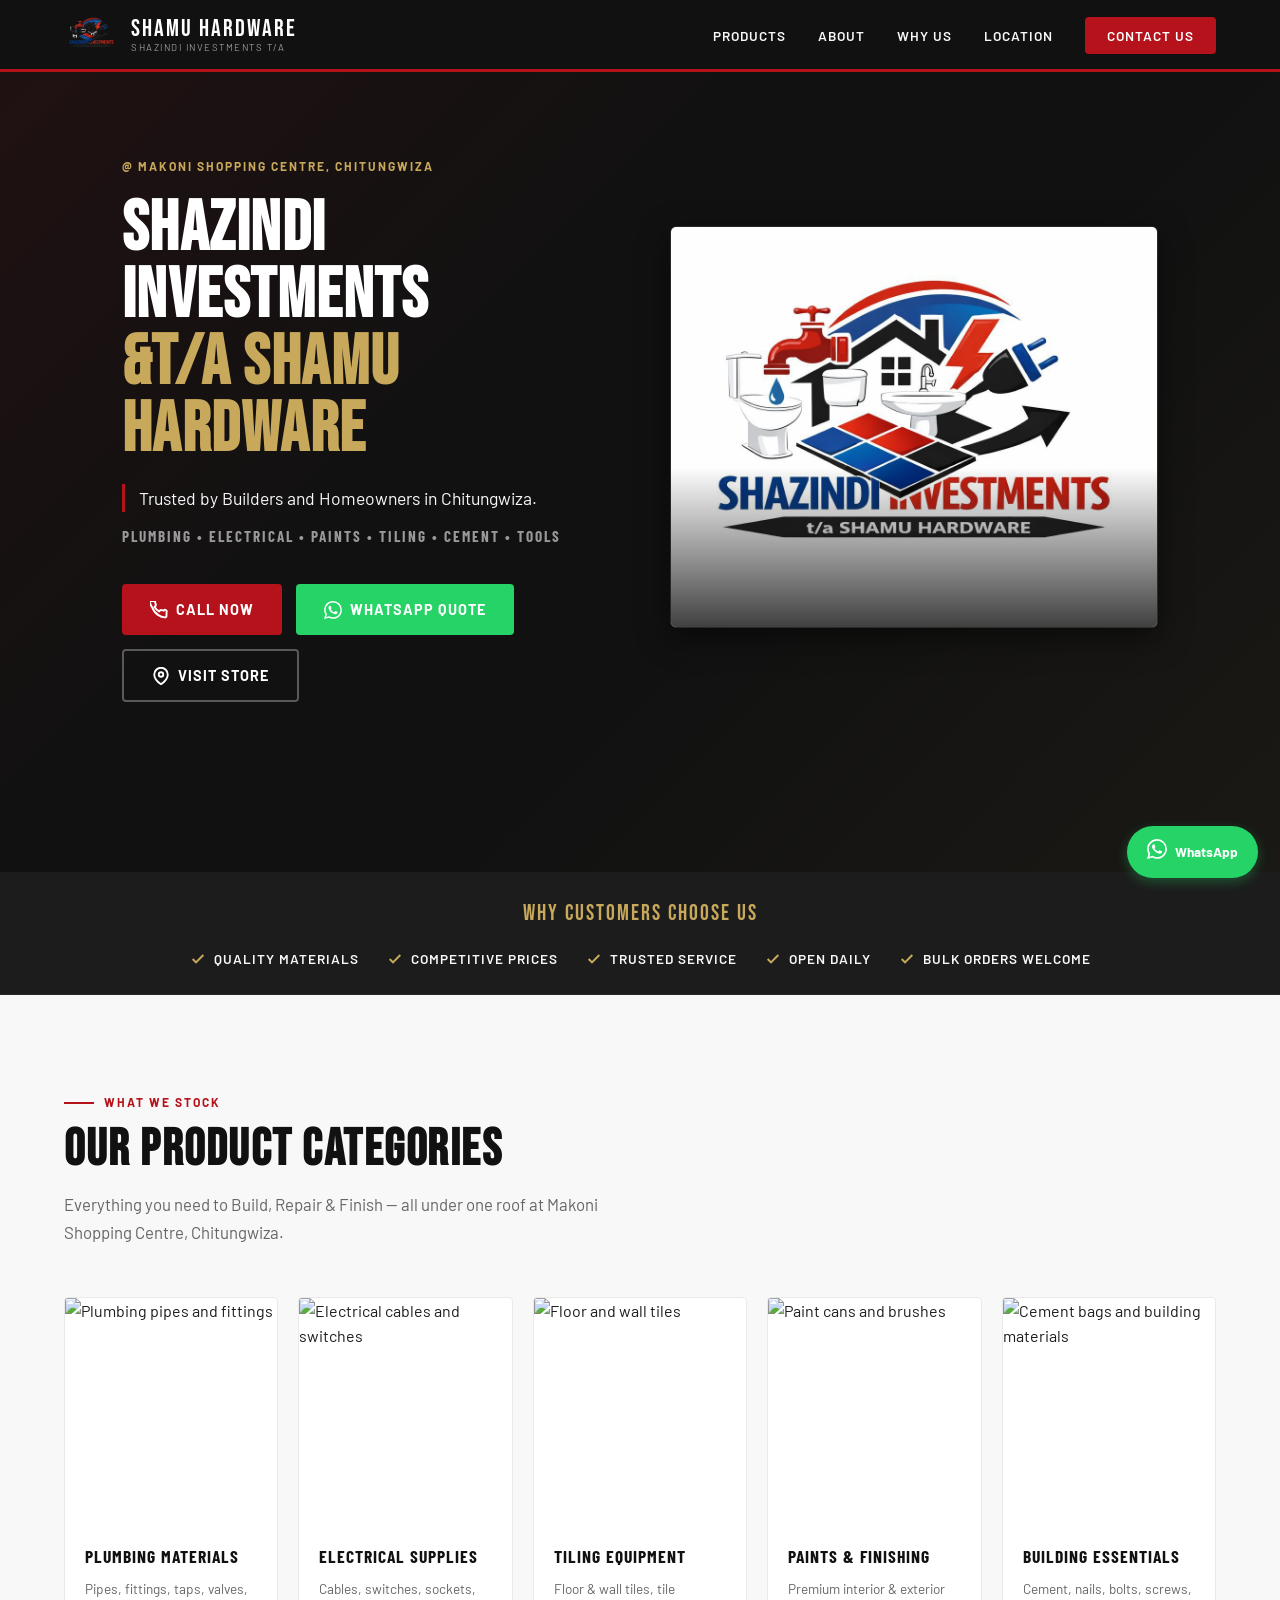
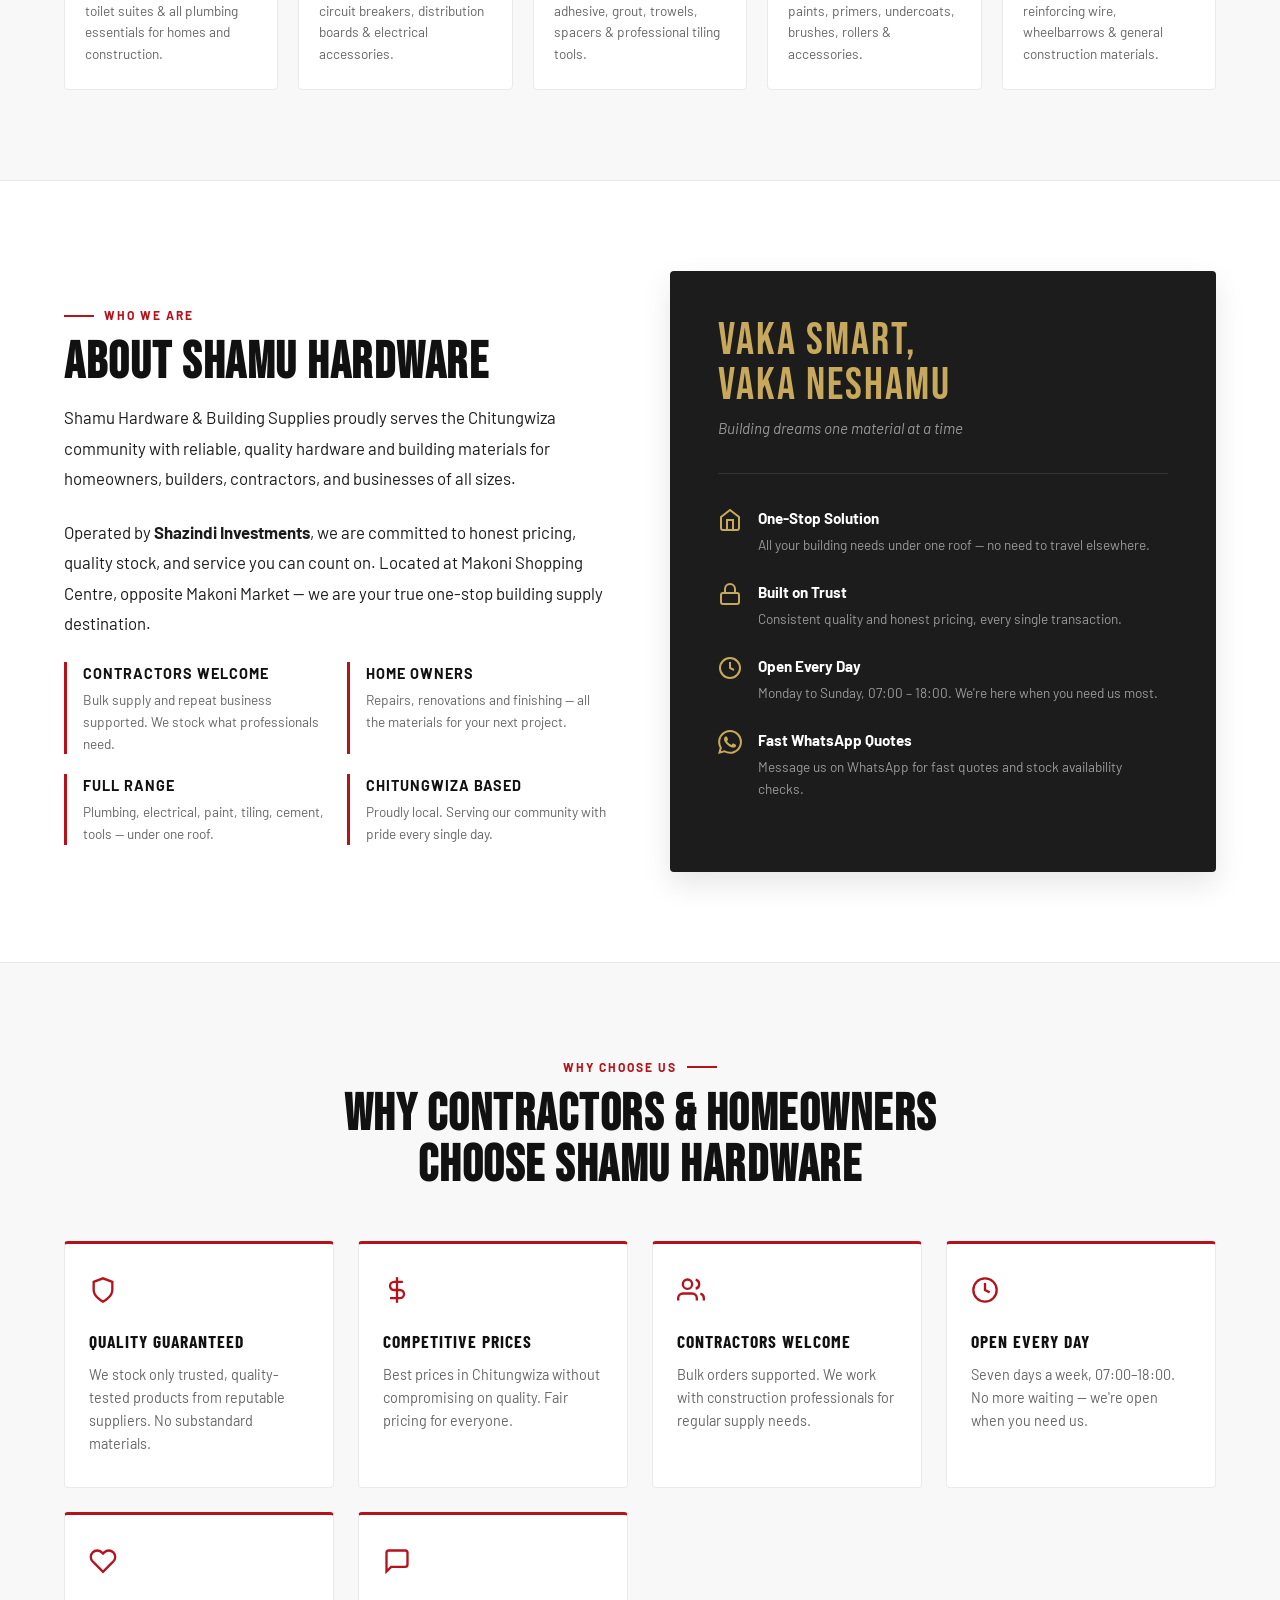
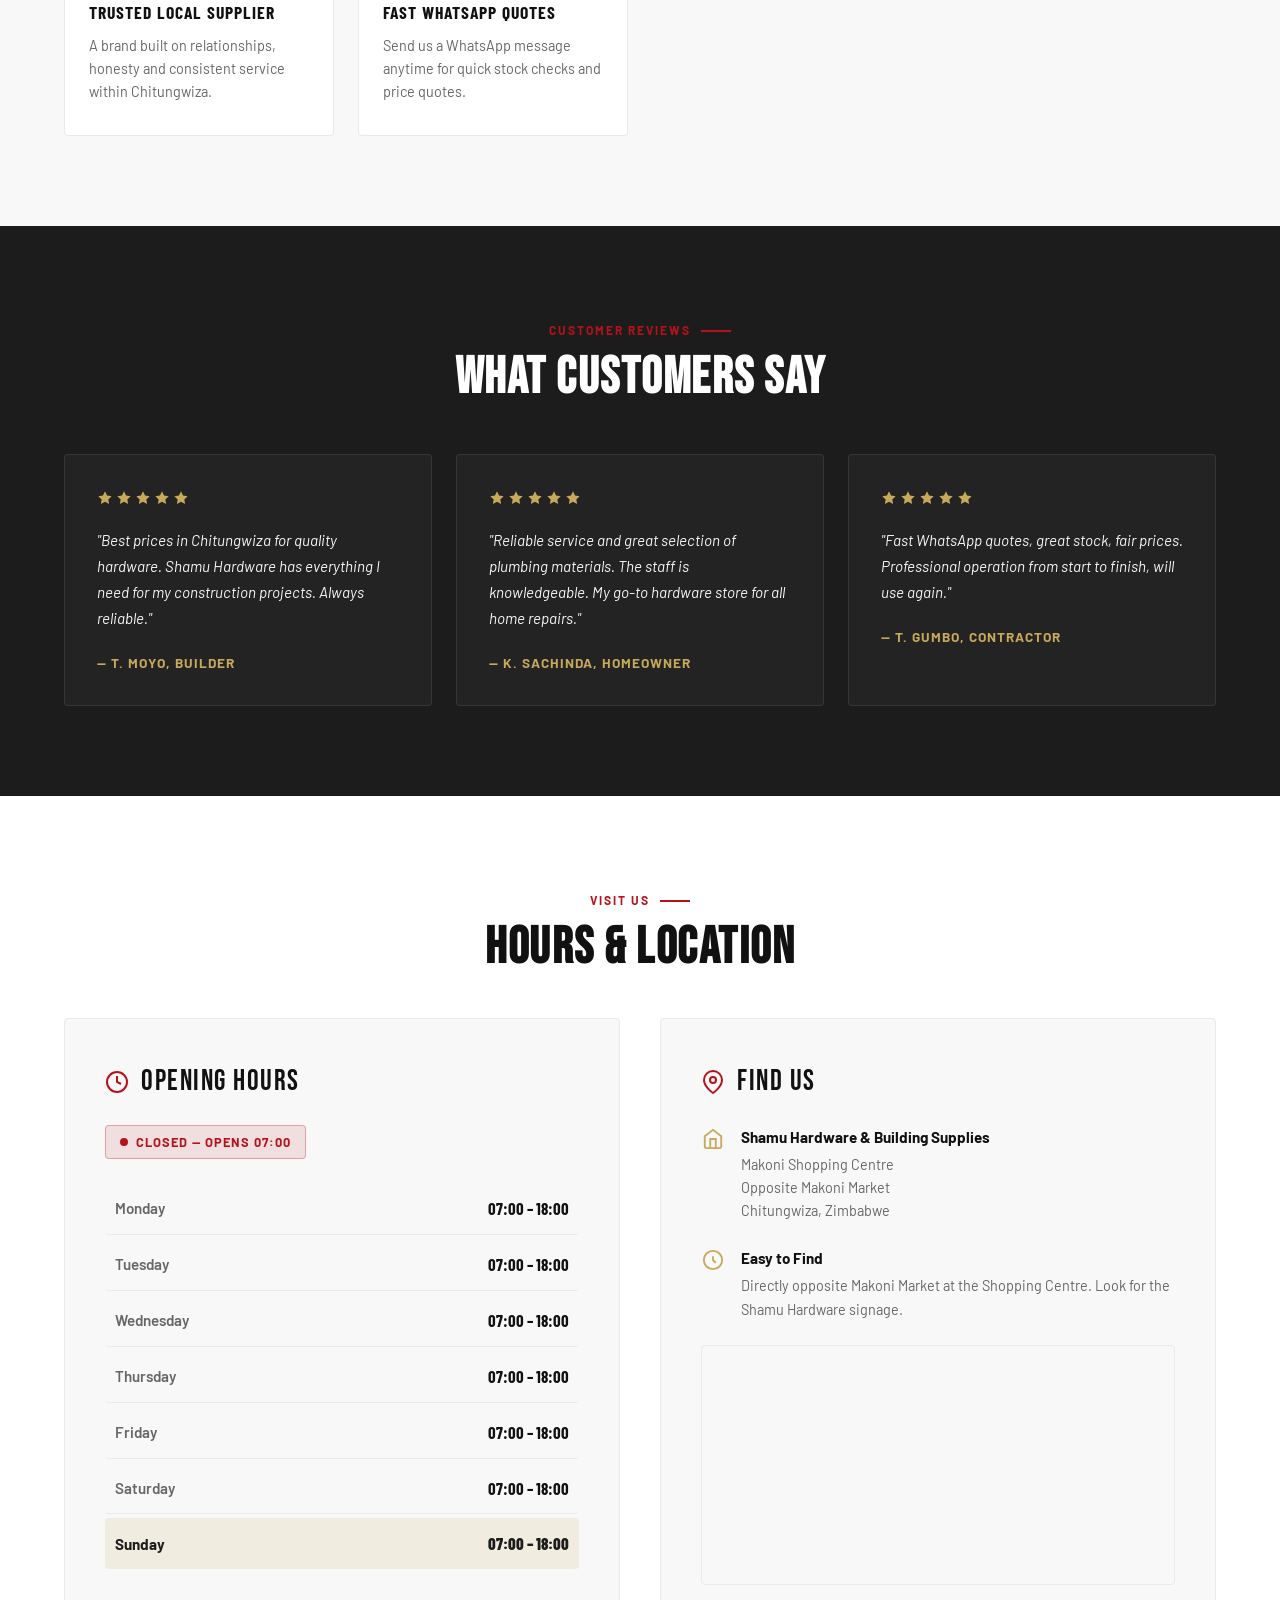
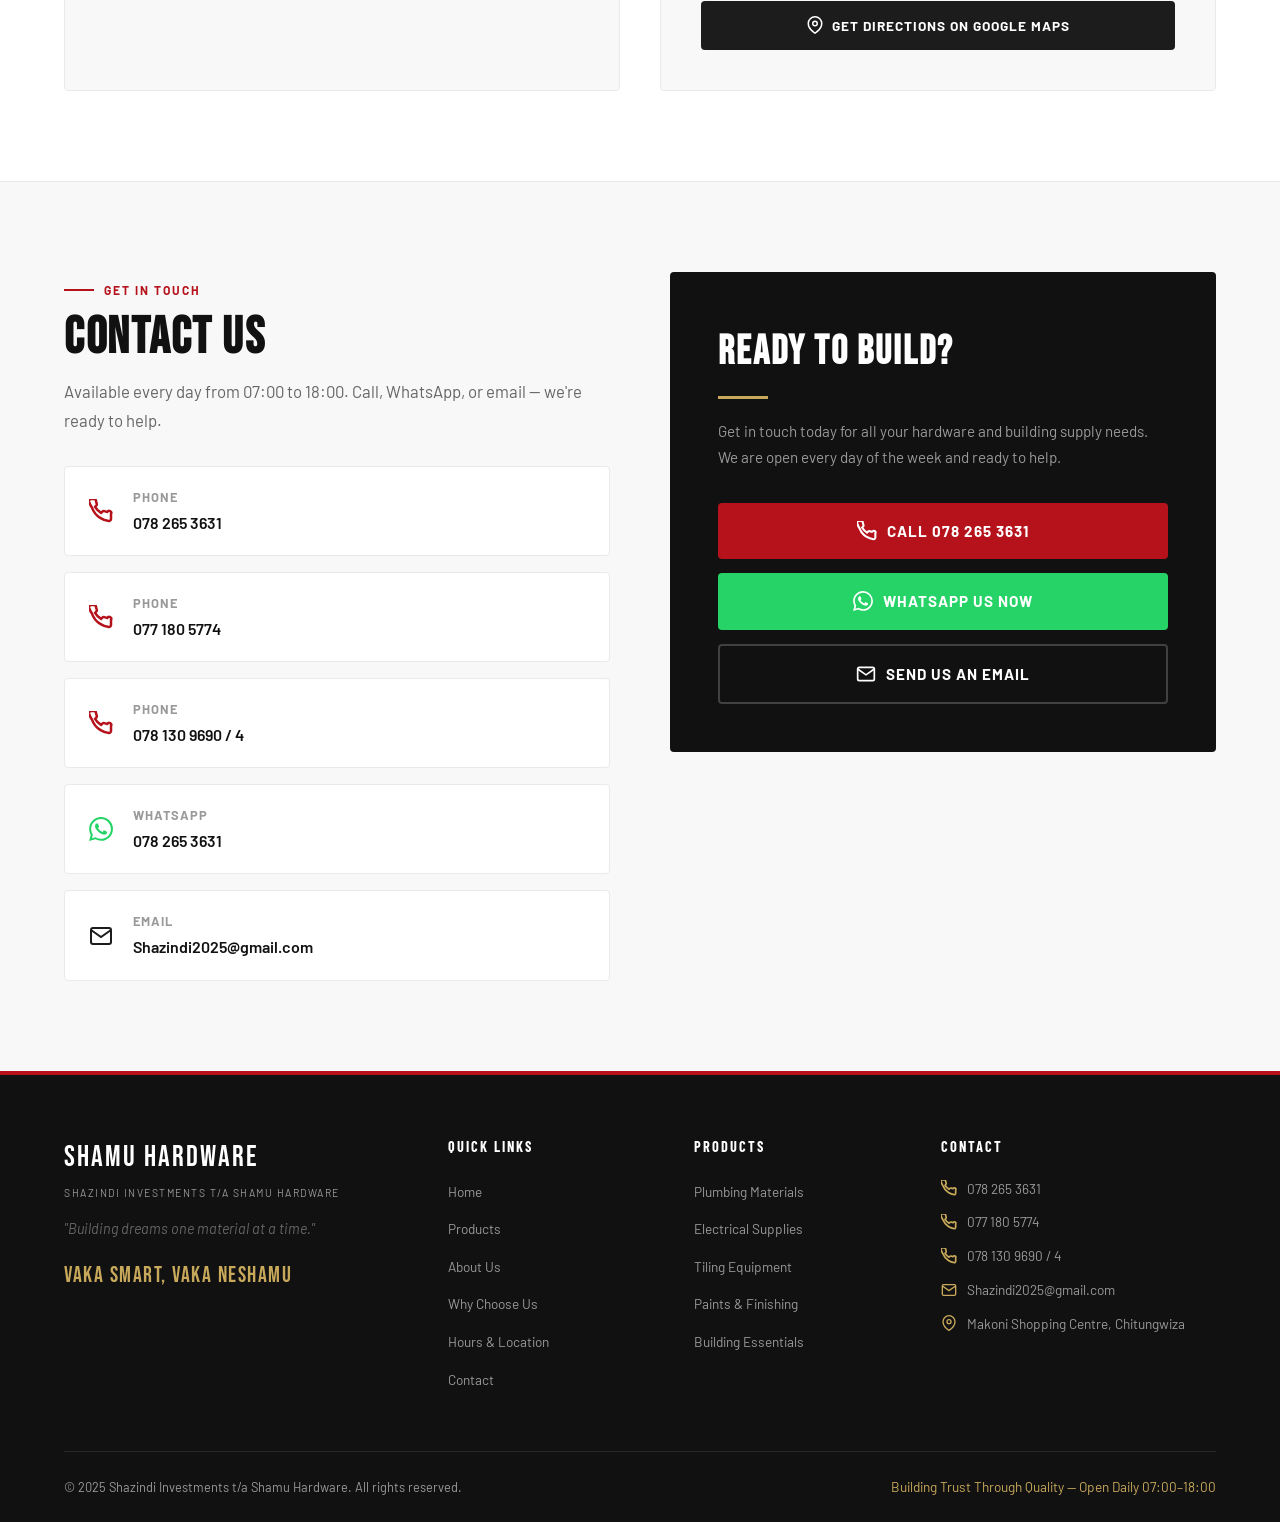
==== index.html @ ffbfd417 "Initial website" ====
<!DOCTYPE html>
<html lang="en">
<head>
  <meta charset="UTF-8" />
  <meta name="viewport" content="width=device-width, initial-scale=1.0" />

  <title>Shamu Hardware & Building Supplies | Best Hardware Store Chitungwiza Zimbabwe</title>
  <meta name="description" content="Shamu Hardware & Building Supplies – Chitungwiza's trusted one-stop hardware store. Plumbing, electrical, paints, tiling & building materials at Makoni Shopping Centre. Open Mon–Sun 07:00–18:00." />
  <meta name="keywords" content="hardware store Chitungwiza, building supplies Zimbabwe, plumbing materials Harare, electrical materials Chitungwiza, tiling equipment Zimbabwe, paints accessories, cement nails bolts, Shamu Hardware, Shazindi Investments, Makoni Shopping Centre, affordable hardware Zimbabwe, contractors Chitungwiza" />
  <meta name="author" content="Shazindi Investments t/a Shamu Hardware" />
  <meta name="robots" content="index, follow" />
  <link rel="canonical" href="https://shamuhardware.co.zw/" />
  <meta name="geo.region" content="ZW-H" />
  <meta name="geo.placename" content="Chitungwiza, Zimbabwe" />

  <meta property="og:type" content="business.business" />
  <meta property="og:title" content="Shamu Hardware & Building Supplies – Chitungwiza Zimbabwe" />
  <meta property="og:description" content="Everything you need to Build, Repair & Finish. Plumbing, Electrical, Paints, Tiling & Building Materials at Makoni Shopping Centre." />
  <meta property="og:url" content="https://shamuhardware.co.zw/" />
  <meta property="og:locale" content="en_ZW" />

  <link rel="preconnect" href="https://fonts.googleapis.com" />
  <link rel="preconnect" href="https://fonts.gstatic.com" crossorigin />
  <link href="https://fonts.googleapis.com/css2?family=Bebas+Neue&family=Barlow:wght@400;500;600;700;800&family=Barlow+Condensed:wght@400;600;700;800&display=swap" rel="stylesheet" />

  <link rel="stylesheet" href="style.css" />
</head>
<body>

<nav id="navbar">
 <a href="#hero" class="nav-logo">
    <img src="images/shamu_logo.png" alt="Shamu Hardware Logo">
    <div class="nav-brand">
      <span class="nav-brand-name">Shamu Hardware</span>
      <span class="nav-brand-sub">Shazindi Investments t/a</span>
    </div>
  </a>
  <ul class="nav-links">
    <li><a href="#products">Products</a></li>
    <li><a href="#about">About</a></li>
    <li><a href="#why-us">Why Us</a></li>
    <li><a href="#hours-location">Location</a></li>
    <li><a href="#contact" class="nav-cta">Contact Us</a></li>
  </ul>
  <button class="hamburger" id="hamburger" onclick="toggleMenu()" aria-label="Open menu" type="button">
    <span></span><span></span><span></span>
  </button>
</nav>

<div class="mobile-menu" id="mobileMenu">
  <ul>
    <li><a href="#products">Products</a></li>
    <li><a href="#about">About Us</a></li>
    <li><a href="#why-us">Why Choose Us</a></li>
    <li><a href="#hours-location">Hours & Location</a></li>
    <li><a href="#contact">Contact Us</a></li>
  </ul>
</div>

<a href="https://wa.me/263782653631?text=Hello%2C%20I%20would%20like%20a%20quote%20from%20Shamu%20Hardware" class="whatsapp-float" target="_blank" rel="noopener" aria-label="WhatsApp us">
  <span class="wa-icon">
    <svg width="20" height="20" viewBox="0 0 24 24" fill="currentColor"><path d="M17.472 14.382c-.297-.149-1.758-.867-2.03-.967-.273-.099-.471-.148-.67.15-.197.297-.767.966-.94 1.164-.173.199-.347.223-.644.075-.297-.15-1.255-.463-2.39-1.475-.883-.788-1.48-1.761-1.653-2.059-.173-.297-.018-.458.13-.606.134-.133.298-.347.446-.52.149-.174.198-.298.298-.497.099-.198.05-.371-.025-.52-.075-.149-.669-1.612-.916-2.207-.242-.579-.487-.5-.669-.51-.173-.008-.371-.01-.57-.01-.198 0-.52.074-.792.372-.272.297-1.04 1.016-1.04 2.479 0 1.462 1.065 2.875 1.213 3.074.149.198 2.096 3.2 5.077 4.487.709.306 1.262.489 1.694.625.712.227 1.36.195 1.871.118.571-.085 1.758-.719 2.006-1.413.248-.694.248-1.289.173-1.413-.074-.124-.272-.198-.57-.347m-5.421 7.403h-.004a9.87 9.87 0 01-5.031-1.378l-.361-.214-3.741.982.998-3.648-.235-.374a9.86 9.86 0 01-1.51-5.26c.001-5.45 4.436-9.884 9.888-9.884 2.64 0 5.122 1.03 6.988 2.898a9.825 9.825 0 012.893 6.994c-.003 5.45-4.437 9.884-9.885 9.884m8.413-18.297A11.815 11.815 0 0012.05 0C5.495 0 .16 5.335.157 11.892c0 2.096.547 4.142 1.588 5.945L.057 24l6.305-1.654a11.882 11.882 0 005.683 1.448h.005c6.554 0 11.89-5.335 11.893-11.893a11.821 11.821 0 00-3.48-8.413z"/></svg>
  </span>
  WhatsApp 
</a>

<section id="hero">
  <div class="hero-bg"></div>
  <div class="hero-inner">
    <div class="hero-left">
      <div class="hero-eyebrow">@ Makoni Shopping Centre, Chitungwiza</div>
      <h1 class="hero-title">
        <span class="line-white">Shazindi Investments</span><br/>
        <span class="line-gold">&t/a Shamu Hardware</span>
      </h1>
      <p class="hero-tagline">Trusted by Builders and Homeowners in Chitungwiza.</p>
      <p class="hero-sub">Plumbing • Electrical • Paints • Tiling • Cement • Tools</p>
      
      <div class="hero-btns">
        <a href="tel:0782653631" class="btn-primary">
          <svg width="18" height="18" viewBox="0 0 24 24" fill="none" stroke="currentColor" stroke-width="2.5"><path d="M22 16.92v3a2 2 0 01-2.18 2 19.79 19.79 0 01-8.63-3.07A19.5 19.5 0 013.07 8.81 19.79 19.79 0 01.04 2.18 2 2 0 012 0h3a2 2 0 012 1.72 12.84 12.84 0 00.7 2.81 2 2 0 01-.45 2.11L6.09 7.91a16 16 0 006 6l1.27-1.27a2 2 0 012.11-.45 12.84 12.84 0 002.81.7A2 2 0 0122 14.92z"/></svg>
          Call Now
        </a>
        <a href="https://wa.me/263782653631?text=Hello%2C%20I%20would%20like%20a%20quote%20from%20Shamu%20Hardware" class="btn-primary btn-wa" target="_blank" rel="noopener">
          <svg width="18" height="18" viewBox="0 0 24 24" fill="currentColor"><path d="M17.472 14.382c-.297-.149-1.758-.867-2.03-.967-.273-.099-.471-.148-.67.15-.197.297-.767.966-.94 1.164-.173.199-.347.223-.644.075-.297-.15-1.255-.463-2.39-1.475-.883-.788-1.48-1.761-1.653-2.059-.173-.297-.018-.458.13-.606.134-.133.298-.347.446-.52.149-.174.198-.298.298-.497.099-.198.05-.371-.025-.52-.075-.149-.669-1.612-.916-2.207-.242-.579-.487-.5-.669-.51-.173-.008-.371-.01-.57-.01-.198 0-.52.074-.792.372-.272.297-1.04 1.016-1.04 2.479 0 1.462 1.065 2.875 1.213 3.074.149.198 2.096 3.2 5.077 4.487.709.306 1.262.489 1.694.625.712.227 1.36.195 1.871.118.571-.085 1.758-.719 2.006-1.413.248-.694.248-1.289.173-1.413-.074-.124-.272-.198-.57-.347m-5.421 7.403h-.004a9.87 9.87 0 01-5.031-1.378l-.361-.214-3.741.982.998-3.648-.235-.374a9.86 9.86 0 01-1.51-5.26c.001-5.45 4.436-9.884 9.888-9.884 2.64 0 5.122 1.03 6.988 2.898a9.825 9.825 0 012.893 6.994c-.003 5.45-4.437 9.884-9.885 9.884m8.413-18.297A11.815 11.815 0 0012.05 0C5.495 0 .16 5.335.157 11.892c0 2.096.547 4.142 1.588 5.945L.057 24l6.305-1.654a11.882 11.882 0 005.683 1.448h.005c6.554 0 11.89-5.335 11.893-11.893a11.821 11.821 0 00-3.48-8.413z"/></svg>
          WhatsApp Quote
        </a>
        <a href="#hours-location" class="btn-secondary">
          <svg width="18" height="18" viewBox="0 0 24 24" fill="none" stroke="currentColor" stroke-width="2.5"><path d="M21 10c0 7-9 13-9 13s-9-6-9-13a9 9 0 0118 0z"/><circle cx="12" cy="10" r="3"/></svg>
          Visit Store
        </a>
      </div>
    </div>

    <div class="hero-visual">
      <div class="hero-image-wrap">
        <img
          src="images/shamu.jpeg"
          alt="Hardware store tools and building supplies"
          class="hero-image"
          loading="eager"
        />
        <div class="hero-image-overlay"></div>
      </div>
    </div>
  </div>
</section>

<div id="trust">
  <div class="trust-inner">
    <div class="trust-tagline">Why Customers Choose Us</div>
    <div class="trust-items">
      <div class="trust-item">
        <svg viewBox="0 0 24 24" fill="none" stroke="currentColor" stroke-width="3"><polyline points="20 6 9 17 4 12"/></svg>
        Quality Materials
      </div>
      <div class="trust-item">
        <svg viewBox="0 0 24 24" fill="none" stroke="currentColor" stroke-width="3"><polyline points="20 6 9 17 4 12"/></svg>
        Competitive Prices
      </div>
      <div class="trust-item">
        <svg viewBox="0 0 24 24" fill="none" stroke="currentColor" stroke-width="3"><polyline points="20 6 9 17 4 12"/></svg>
        Trusted Service
      </div>
      <div class="trust-item">
        <svg viewBox="0 0 24 24" fill="none" stroke="currentColor" stroke-width="3"><polyline points="20 6 9 17 4 12"/></svg>
        Open Daily
      </div>
      <div class="trust-item">
        <svg viewBox="0 0 24 24" fill="none" stroke="currentColor" stroke-width="3"><polyline points="20 6 9 17 4 12"/></svg>
        Bulk Orders Welcome
      </div>
    </div>
  </div>
</div>

<section id="products">
  <div class="container">
    <div class="section-header reveal">
      <div class="section-label">What We Stock</div>
      <h2 class="section-title">Our Product Categories</h2>
      <p class="section-desc">Everything you need to Build, Repair & Finish — all under one roof at Makoni Shopping Centre, Chitungwiza.</p>
    </div>
    <div class="products-grid">
      <div class="product-card reveal">
        <div class="product-img-wrap">
          <img src="https://images.unsplash.com/photo-1585771724684-38269d6639fd?w=600&q=80" alt="Plumbing pipes and fittings" class="product-image" loading="lazy" />
        </div>
        <div class="product-body">
          <h3>Plumbing Materials</h3>
          <p>Pipes, fittings, taps, valves, toilet suites & all plumbing essentials for homes and construction.</p>
        </div>
      </div>

      <div class="product-card reveal">
        <div class="product-img-wrap">
          <img src="https://images.unsplash.com/photo-1558618666-fcd25c85cd64?w=600&q=80" alt="Electrical cables and switches" class="product-image" loading="lazy" />
        </div>
        <div class="product-body">
          <h3>Electrical Supplies</h3>
          <p>Cables, switches, sockets, circuit breakers, distribution boards & electrical accessories.</p>
        </div>
      </div>

      <div class="product-card reveal">
        <div class="product-img-wrap">
          <img src="https://images.unsplash.com/photo-1615971677499-5467cbab01c0?w=600&q=80" alt="Floor and wall tiles" class="product-image" loading="lazy" />
        </div>
        <div class="product-body">
          <h3>Tiling Equipment</h3>
          <p>Floor & wall tiles, tile adhesive, grout, trowels, spacers & professional tiling tools.</p>
        </div>
      </div>

      <div class="product-card reveal">
        <div class="product-img-wrap">
          <img src="https://images.unsplash.com/photo-1589939705384-5185137a7f0f?w=600&q=80" alt="Paint cans and brushes" class="product-image" loading="lazy" />
        </div>
        <div class="product-body">
          <h3>Paints & Finishing</h3>
          <p>Premium interior & exterior paints, primers, undercoats, brushes, rollers & accessories.</p>
        </div>
      </div>

      <div class="product-card reveal">
        <div class="product-img-wrap">
          <img src="https://images.unsplash.com/photo-1504307651254-35680f356dfd?w=600&q=80" alt="Cement bags and building materials" class="product-image" loading="lazy" />
        </div>
        <div class="product-body">
          <h3>Building Essentials</h3>
          <p>Cement, nails, bolts, screws, reinforcing wire, wheelbarrows & general construction materials.</p>
        </div>
      </div>
    </div>
  </div>
</section>

<section id="about">
  <div class="about-inner">
    <div class="about-left reveal">
      <div class="section-label">Who We Are</div>
      <h2 class="section-title">About Shamu Hardware</h2>
      <p class="about-text">
        Shamu Hardware & Building Supplies proudly serves the Chitungwiza community with reliable, quality hardware and building materials for homeowners, builders, contractors, and businesses of all sizes.
      </p>
      <p class="about-text">
        Operated by <strong>Shazindi Investments</strong>, we are committed to honest pricing, quality stock, and service you can count on. Located at Makoni Shopping Centre, opposite Makoni Market — we are your true one-stop building supply destination.
      </p>
      <div class="about-highlights">
        <div class="about-highlight">
          <h4>Contractors Welcome</h4>
          <p>Bulk supply and repeat business supported. We stock what professionals need.</p>
        </div>
        <div class="about-highlight">
          <h4>Home Owners</h4>
          <p>Repairs, renovations and finishing — all the materials for your next project.</p>
        </div>
        <div class="about-highlight">
          <h4>Full Range</h4>
          <p>Plumbing, electrical, paint, tiling, cement, tools — under one roof.</p>
        </div>
        <div class="about-highlight">
          <h4>Chitungwiza Based</h4>
          <p>Proudly local. Serving our community with pride every single day.</p>
        </div>
      </div>
    </div>

    <div class="about-right reveal">
      <div class="about-right-card">
        <div class="about-motto">Vaka Smart,<br/>Vaka neShamu</div>
        <div class="about-motto-sub">Building dreams one material at a time</div>

        <div class="about-stat">
          <div class="about-stat-icon">
            <svg viewBox="0 0 24 24" fill="none" stroke="currentColor" stroke-width="2"><path d="M3 9l9-7 9 7v11a2 2 0 01-2 2H5a2 2 0 01-2-2z"/><polyline points="9 22 9 12 15 12 15 22"/></svg>
          </div>
          <div>
            <h4>One-Stop Solution</h4>
            <p>All your building needs under one roof — no need to travel elsewhere.</p>
          </div>
        </div>
        <div class="about-stat">
          <div class="about-stat-icon">
            <svg viewBox="0 0 24 24" fill="none" stroke="currentColor" stroke-width="2"><rect x="3" y="11" width="18" height="11" rx="2" ry="2"/><path d="M7 11V7a5 5 0 0110 0v4"/></svg>
          </div>
          <div>
            <h4>Built on Trust</h4>
            <p>Consistent quality and honest pricing, every single transaction.</p>
          </div>
        </div>
        <div class="about-stat">
          <div class="about-stat-icon">
            <svg viewBox="0 0 24 24" fill="none" stroke="currentColor" stroke-width="2"><circle cx="12" cy="12" r="10"/><polyline points="12 6 12 12 16 14"/></svg>
          </div>
          <div>
            <h4>Open Every Day</h4>
            <p>Monday to Sunday, 07:00 – 18:00. We're here when you need us most.</p>
          </div>
        </div>
        <div class="about-stat">
          <div class="about-stat-icon">
            <svg viewBox="0 0 24 24" fill="currentColor"><path d="M17.472 14.382c-.297-.149-1.758-.867-2.03-.967-.273-.099-.471-.148-.67.15-.197.297-.767.966-.94 1.164-.173.199-.347.223-.644.075-.297-.15-1.255-.463-2.39-1.475-.883-.788-1.48-1.761-1.653-2.059-.173-.297-.018-.458.13-.606.134-.133.298-.347.446-.52.149-.174.198-.298.298-.497.099-.198.05-.371-.025-.52-.075-.149-.669-1.612-.916-2.207-.242-.579-.487-.5-.669-.51-.173-.008-.371-.01-.57-.01-.198 0-.52.074-.792.372-.272.297-1.04 1.016-1.04 2.479 0 1.462 1.065 2.875 1.213 3.074.149.198 2.096 3.2 5.077 4.487.709.306 1.262.489 1.694.625.712.227 1.36.195 1.871.118.571-.085 1.758-.719 2.006-1.413.248-.694.248-1.289.173-1.413-.074-.124-.272-.198-.57-.347m-5.421 7.403h-.004a9.87 9.87 0 01-5.031-1.378l-.361-.214-3.741.982.998-3.648-.235-.374a9.86 9.86 0 01-1.51-5.26c.001-5.45 4.436-9.884 9.888-9.884 2.64 0 5.122 1.03 6.988 2.898a9.825 9.825 0 012.893 6.994c-.003 5.45-4.437 9.884-9.885 9.884m8.413-18.297A11.815 11.815 0 0012.05 0C5.495 0 .16 5.335.157 11.892c0 2.096.547 4.142 1.588 5.945L.057 24l6.305-1.654a11.882 11.882 0 005.683 1.448h.005c6.554 0 11.89-5.335 11.893-11.893a11.821 11.821 0 00-3.48-8.413z"/></svg>
          </div>
          <div>
            <h4>Fast WhatsApp Quotes</h4>
            <p>Message us on WhatsApp for fast quotes and stock availability checks.</p>
          </div>
        </div>
      </div>
    </div>
  </div>
</section>

<section id="why-us">
  <div class="container">
    <div class="section-header centered reveal">
      <div class="section-label center">Why Choose Us</div>
      <h2 class="section-title">Why Contractors & Homeowners<br/>Choose Shamu Hardware</h2>
    </div>
    <div class="why-grid">
      <div class="why-card reveal">
        <svg viewBox="0 0 24 24" fill="none" stroke="currentColor" stroke-width="2"><path d="M12 22s8-4 8-10V5l-8-3-8 3v7c0 6 8 10 8 10z"/></svg>
        <h4>Quality Guaranteed</h4>
        <p>We stock only trusted, quality-tested products from reputable suppliers. No substandard materials.</p>
      </div>
      <div class="why-card reveal">
        <svg viewBox="0 0 24 24" fill="none" stroke="currentColor" stroke-width="2"><line x1="12" y1="1" x2="12" y2="23"/><path d="M17 5H9.5a3.5 3.5 0 000 7h5a3.5 3.5 0 010 7H6"/></svg>
        <h4>Competitive Prices</h4>
        <p>Best prices in Chitungwiza without compromising on quality. Fair pricing for everyone.</p>
      </div>
      <div class="why-card reveal">
        <svg viewBox="0 0 24 24" fill="none" stroke="currentColor" stroke-width="2"><path d="M17 21v-2a4 4 0 00-4-4H5a4 4 0 00-4 4v2"/><circle cx="9" cy="7" r="4"/><path d="M23 21v-2a4 4 0 00-3-3.87"/><path d="M16 3.13a4 4 0 010 7.75"/></svg>
        <h4>Contractors Welcome</h4>
        <p>Bulk orders supported. We work with construction professionals for regular supply needs.</p>
      </div>
      <div class="why-card reveal">
        <svg viewBox="0 0 24 24" fill="none" stroke="currentColor" stroke-width="2"><circle cx="12" cy="12" r="10"/><polyline points="12 6 12 12 16 14"/></svg>
        <h4>Open Every Day</h4>
        <p>Seven days a week, 07:00–18:00. No more waiting — we're open when you need us.</p>
      </div>
      <div class="why-card reveal">
        <svg viewBox="0 0 24 24" fill="none" stroke="currentColor" stroke-width="2"><path d="M20.84 4.61a5.5 5.5 0 00-7.78 0L12 5.67l-1.06-1.06a5.5 5.5 0 00-7.78 7.78l1.06 1.06L12 21.23l7.78-7.78 1.06-1.06a5.5 5.5 0 000-7.78z"/></svg>
        <h4>Trusted Local Supplier</h4>
        <p>A brand built on relationships, honesty and consistent service within Chitungwiza.</p>
      </div>
      <div class="why-card reveal">
        <svg viewBox="0 0 24 24" fill="none" stroke="currentColor" stroke-width="2"><path d="M21 15a2 2 0 01-2 2H7l-4 4V5a2 2 0 012-2h14a2 2 0 012 2z"/></svg>
        <h4>Fast WhatsApp Quotes</h4>
        <p>Send us a WhatsApp message anytime for quick stock checks and price quotes.</p>
      </div>
    </div>
  </div>
</section>

<section id="testimonials">
  <div class="container">
    <div class="section-header centered reveal">
      <div class="section-label center">Customer Reviews</div>
      <h2 class="section-title light">What Customers Say</h2>
    </div>
    <div class="testimonials-grid">
      <div class="testimonial-card reveal">
        <div class="stars">
          <svg viewBox="0 0 24 24" fill="currentColor"><path d="M12 2l3.09 6.26L22 9.27l-5 4.87 1.18 6.88L12 17.77l-6.18 3.25L7 14.14 2 9.27l6.91-1.01L12 2z"/></svg>
          <svg viewBox="0 0 24 24" fill="currentColor"><path d="M12 2l3.09 6.26L22 9.27l-5 4.87 1.18 6.88L12 17.77l-6.18 3.25L7 14.14 2 9.27l6.91-1.01L12 2z"/></svg>
          <svg viewBox="0 0 24 24" fill="currentColor"><path d="M12 2l3.09 6.26L22 9.27l-5 4.87 1.18 6.88L12 17.77l-6.18 3.25L7 14.14 2 9.27l6.91-1.01L12 2z"/></svg>
          <svg viewBox="0 0 24 24" fill="currentColor"><path d="M12 2l3.09 6.26L22 9.27l-5 4.87 1.18 6.88L12 17.77l-6.18 3.25L7 14.14 2 9.27l6.91-1.01L12 2z"/></svg>
          <svg viewBox="0 0 24 24" fill="currentColor"><path d="M12 2l3.09 6.26L22 9.27l-5 4.87 1.18 6.88L12 17.77l-6.18 3.25L7 14.14 2 9.27l6.91-1.01L12 2z"/></svg>
        </div>
        <p>"Best prices in Chitungwiza for quality hardware. Shamu Hardware has everything I need for my construction projects. Always reliable."</p>
        <div class="t-author">— T. Moyo, Builder</div>
      </div>
      <div class="testimonial-card reveal">
        <div class="stars">
          <svg viewBox="0 0 24 24" fill="currentColor"><path d="M12 2l3.09 6.26L22 9.27l-5 4.87 1.18 6.88L12 17.77l-6.18 3.25L7 14.14 2 9.27l6.91-1.01L12 2z"/></svg>
          <svg viewBox="0 0 24 24" fill="currentColor"><path d="M12 2l3.09 6.26L22 9.27l-5 4.87 1.18 6.88L12 17.77l-6.18 3.25L7 14.14 2 9.27l6.91-1.01L12 2z"/></svg>
          <svg viewBox="0 0 24 24" fill="currentColor"><path d="M12 2l3.09 6.26L22 9.27l-5 4.87 1.18 6.88L12 17.77l-6.18 3.25L7 14.14 2 9.27l6.91-1.01L12 2z"/></svg>
          <svg viewBox="0 0 24 24" fill="currentColor"><path d="M12 2l3.09 6.26L22 9.27l-5 4.87 1.18 6.88L12 17.77l-6.18 3.25L7 14.14 2 9.27l6.91-1.01L12 2z"/></svg>
          <svg viewBox="0 0 24 24" fill="currentColor"><path d="M12 2l3.09 6.26L22 9.27l-5 4.87 1.18 6.88L12 17.77l-6.18 3.25L7 14.14 2 9.27l6.91-1.01L12 2z"/></svg>
        </div>
        <p>"Reliable service and great selection of plumbing materials. The staff is knowledgeable. My go-to hardware store for all home repairs."</p>
        <div class="t-author">— K. Sachinda, Homeowner</div>
      </div>
      <div class="testimonial-card reveal">
        <div class="stars">
          <svg viewBox="0 0 24 24" fill="currentColor"><path d="M12 2l3.09 6.26L22 9.27l-5 4.87 1.18 6.88L12 17.77l-6.18 3.25L7 14.14 2 9.27l6.91-1.01L12 2z"/></svg>
          <svg viewBox="0 0 24 24" fill="currentColor"><path d="M12 2l3.09 6.26L22 9.27l-5 4.87 1.18 6.88L12 17.77l-6.18 3.25L7 14.14 2 9.27l6.91-1.01L12 2z"/></svg>
          <svg viewBox="0 0 24 24" fill="currentColor"><path d="M12 2l3.09 6.26L22 9.27l-5 4.87 1.18 6.88L12 17.77l-6.18 3.25L7 14.14 2 9.27l6.91-1.01L12 2z"/></svg>
          <svg viewBox="0 0 24 24" fill="currentColor"><path d="M12 2l3.09 6.26L22 9.27l-5 4.87 1.18 6.88L12 17.77l-6.18 3.25L7 14.14 2 9.27l6.91-1.01L12 2z"/></svg>
          <svg viewBox="0 0 24 24" fill="currentColor"><path d="M12 2l3.09 6.26L22 9.27l-5 4.87 1.18 6.88L12 17.77l-6.18 3.25L7 14.14 2 9.27l6.91-1.01L12 2z"/></svg>
        </div>
        <p>"Fast WhatsApp quotes, great stock, fair prices. Professional operation from start to finish, will use again."</p>
        <div class="t-author">— T. Gumbo, Contractor</div>
      </div>
    </div>
  </div>
</section>

<section id="hours-location">
  <div class="container">
    <div class="section-header centered reveal" style="margin-bottom:44px;">
      <div class="section-label center">Visit Us</div>
      <h2 class="section-title">Hours & Location</h2>
    </div>
    <div class="hl-inner">
      <div class="info-card reveal">
        <div class="info-card-title">
          <svg viewBox="0 0 24 24" fill="none" stroke="currentColor" stroke-width="2"><circle cx="12" cy="12" r="10"/><polyline points="12 6 12 12 16 14"/></svg>
          Opening Hours
        </div>
        <div class="open-badge">Checking status...</div>
        <div class="hours-row"><span class="day">Monday</span><span class="time">07:00 – 18:00</span></div>
        <div class="hours-row"><span class="day">Tuesday</span><span class="time">07:00 – 18:00</span></div>
        <div class="hours-row"><span class="day">Wednesday</span><span class="time">07:00 – 18:00</span></div>
        <div class="hours-row"><span class="day">Thursday</span><span class="time">07:00 – 18:00</span></div>
        <div class="hours-row"><span class="day">Friday</span><span class="time">07:00 – 18:00</span></div>
        <div class="hours-row"><span class="day">Saturday</span><span class="time">07:00 – 18:00</span></div>
        <div class="hours-row"><span class="day">Sunday</span><span class="time">07:00 – 18:00</span></div>
      </div>

      <div class="info-card reveal">
        <div class="info-card-title">
          <svg viewBox="0 0 24 24" fill="none" stroke="currentColor" stroke-width="2"><path d="M21 10c0 7-9 13-9 13s-9-6-9-13a9 9 0 0118 0z"/><circle cx="12" cy="10" r="3"/></svg>
          Find Us
        </div>
        <div class="location-detail">
          <div class="loc-icon-wrap">
            <svg viewBox="0 0 24 24" fill="none" stroke="currentColor" stroke-width="2"><path d="M3 9l9-7 9 7v11a2 2 0 01-2 2H5a2 2 0 01-2-2z"/><polyline points="9 22 9 12 15 12 15 22"/></svg>
          </div>
          <div>
            <h4>Shamu Hardware & Building Supplies</h4>
            <p>Makoni Shopping Centre<br/>Opposite Makoni Market<br/>Chitungwiza, Zimbabwe</p>
          </div>
        </div>
        <div class="location-detail">
          <div class="loc-icon-wrap">
            <svg viewBox="0 0 24 24" fill="none" stroke="currentColor" stroke-width="2"><circle cx="12" cy="12" r="10"/><path d="M12 8v4l3 3"/></svg>
          </div>
          <div>
            <h4>Easy to Find</h4>
            <p>Directly opposite Makoni Market at the Shopping Centre. Look for the Shamu Hardware signage.</p>
          </div>
        </div>
        <div class="map-embed">
          <iframe
            src="https://maps.google.com/maps?q=Makoni+Shopping+Centre+Chitungwiza+Zimbabwe&output=embed&z=15"
            allowfullscreen="" loading="lazy"
            referrerpolicy="no-referrer-when-downgrade"
            title="Shamu Hardware Location Map">
          </iframe>
        </div>
        <a href="https://maps.google.com/?q=Makoni+Shopping+Centre+Chitungwiza+Zimbabwe" target="_blank" rel="noopener" class="map-btn">
          <svg viewBox="0 0 24 24" fill="none" stroke="currentColor" stroke-width="2"><path d="M21 10c0 7-9 13-9 13s-9-6-9-13a9 9 0 0118 0z"/><circle cx="12" cy="10" r="3"/></svg>
          Get Directions on Google Maps
        </a>
      </div>
    </div>
  </div>
</section>

<section id="contact">
  <div class="contact-inner">
    <div class="contact-left reveal">
      <div class="section-label">Get In Touch</div>
      <h2 class="section-title">Contact Us</h2>
      <p class="section-desc">Available every day from 07:00 to 18:00. Call, WhatsApp, or email — we're ready to help.</p>
      <div class="contact-items">
        <a href="tel:0782653631" class="contact-item">
          <div class="ci-icon ci-phone">
            <svg viewBox="0 0 24 24" fill="none" stroke="currentColor" stroke-width="2.5"><path d="M22 16.92v3a2 2 0 01-2.18 2 19.79 19.79 0 01-8.63-3.07A19.5 19.5 0 013.07 8.81 19.79 19.79 0 01.04 2.18 2 2 0 012 0h3a2 2 0 012 1.72 12.84 12.84 0 00.7 2.81 2 2 0 01-.45 2.11L6.09 7.91a16 16 0 006 6l1.27-1.27a2 2 0 012.11-.45 12.84 12.84 0 002.81.7A2 2 0 0122 14.92z"/></svg>
          </div>
          <div><h4>Phone</h4><p>078 265 3631</p></div>
        </a>
        <a href="tel:0771805774" class="contact-item">
          <div class="ci-icon ci-phone">
            <svg viewBox="0 0 24 24" fill="none" stroke="currentColor" stroke-width="2.5"><path d="M22 16.92v3a2 2 0 01-2.18 2 19.79 19.79 0 01-8.63-3.07A19.5 19.5 0 013.07 8.81 19.79 19.79 0 01.04 2.18 2 2 0 012 0h3a2 2 0 012 1.72 12.84 12.84 0 00.7 2.81 2 2 0 01-.45 2.11L6.09 7.91a16 16 0 006 6l1.27-1.27a2 2 0 012.11-.45 12.84 12.84 0 002.81.7A2 2 0 0122 14.92z"/></svg>
          </div>
          <div><h4>Phone</h4><p>077 180 5774</p></div>
        </a>
        <a href="tel:0781309690" class="contact-item">
          <div class="ci-icon ci-phone">
            <svg viewBox="0 0 24 24" fill="none" stroke="currentColor" stroke-width="2.5"><path d="M22 16.92v3a2 2 0 01-2.18 2 19.79 19.79 0 01-8.63-3.07A19.5 19.5 0 013.07 8.81 19.79 19.79 0 01.04 2.18 2 2 0 012 0h3a2 2 0 012 1.72 12.84 12.84 0 00.7 2.81 2 2 0 01-.45 2.11L6.09 7.91a16 16 0 006 6l1.27-1.27a2 2 0 012.11-.45 12.84 12.84 0 002.81.7A2 2 0 0122 14.92z"/></svg>
          </div>
          <div><h4>Phone</h4><p>078 130 9690 / 4</p></div>
        </a>
        <a href="https://wa.me/263782653631?text=Hello%2C%20I%20would%20like%20a%20quote%20from%20Shamu%20Hardware" class="contact-item" target="_blank" rel="noopener">
          <div class="ci-icon ci-wa">
            <svg viewBox="0 0 24 24" fill="currentColor"><path d="M17.472 14.382c-.297-.149-1.758-.867-2.03-.967-.273-.099-.471-.148-.67.15-.197.297-.767.966-.94 1.164-.173.199-.347.223-.644.075-.297-.15-1.255-.463-2.39-1.475-.883-.788-1.48-1.761-1.653-2.059-.173-.297-.018-.458.13-.606.134-.133.298-.347.446-.52.149-.174.198-.298.298-.497.099-.198.05-.371-.025-.52-.075-.149-.669-1.612-.916-2.207-.242-.579-.487-.5-.669-.51a6 6 0 00-.57-.01c-.198 0-.52.074-.792.372-.272.297-1.04 1.016-1.04 2.479 0 1.462 1.065 2.875 1.213 3.074.149.198 2.096 3.2 5.077 4.487.709.306 1.262.489 1.694.625.712.227 1.36.195 1.871.118.571-.085 1.758-.719 2.006-1.413.248-.694.248-1.289.173-1.413-.074-.124-.272-.198-.57-.347m-5.421 7.403h-.004a9.87 9.87 0 01-5.031-1.378l-.361-.214-3.741.982.998-3.648-.235-.374a9.86 9.86 0 01-1.51-5.26c.001-5.45 4.436-9.884 9.888-9.884 2.64 0 5.122 1.03 6.988 2.898a9.825 9.825 0 012.893 6.994c-.003 5.45-4.437 9.884-9.885 9.884m8.413-18.297A11.815 11.815 0 0012.05 0C5.495 0 .16 5.335.157 11.892c0 2.096.547 4.142 1.588 5.945L.057 24l6.305-1.654a11.882 11.882 0 005.683 1.448h.005c6.554 0 11.89-5.335 11.893-11.893a11.821 11.821 0 00-3.48-8.413z"/></svg>
          </div>
          <div><h4>WhatsApp</h4><p>078 265 3631</p></div>
        </a>
        <a href="mailto:Shazindi2025@gmail.com" class="contact-item">
          <div class="ci-icon ci-mail">
            <svg viewBox="0 0 24 24" fill="none" stroke="currentColor" stroke-width="2"><path d="M4 4h16c1.1 0 2 .9 2 2v12c0 1.1-.9 2-2 2H4c-1.1 0-2-.9-2-2V6c0-1.1.9-2 2-2z"/><polyline points="22,6 12,13 2,6"/></svg>
          </div>
          <div><h4>Email</h4><p>Shazindi2025@gmail.com</p></div>
        </a>
      </div>
    </div>

    <div class="contact-right reveal">
      <div class="contact-cta">
        <h3>Ready to Build?</h3>
        <div class="gold-line"></div>
        <p>Get in touch today for all your hardware and building supply needs. We are open every day of the week and ready to help.</p>
        <div class="cta-btns">
          <a href="tel:0782653631" class="cta-btn cta-call">
            <svg viewBox="0 0 24 24" fill="none" stroke="currentColor" stroke-width="2.5"><path d="M22 16.92v3a2 2 0 01-2.18 2 19.79 19.79 0 01-8.63-3.07A19.5 19.5 0 013.07 8.81 19.79 19.79 0 01.04 2.18 2 2 0 012 0h3a2 2 0 012 1.72 12.84 12.84 0 00.7 2.81 2 2 0 01-.45 2.11L6.09 7.91a16 16 0 006 6l1.27-1.27a2 2 0 012.11-.45 12.84 12.84 0 002.81.7A2 2 0 0122 14.92z"/></svg>
            Call 078 265 3631
          </a>
          <a href="https://wa.me/263782653631?text=Hello%2C%20I%20would%20like%20a%20quote%20from%20Shamu%20Hardware" class="cta-btn cta-wa-btn" target="_blank" rel="noopener">
            <svg viewBox="0 0 24 24" fill="currentColor"><path d="M17.472 14.382c-.297-.149-1.758-.867-2.03-.967-.273-.099-.471-.148-.67.15-.197.297-.767.966-.94 1.164-.173.199-.347.223-.644.075-.297-.15-1.255-.463-2.39-1.475-.883-.788-1.48-1.761-1.653-2.059-.173-.297-.018-.458.13-.606.134-.133.298-.347.446-.52.149-.174.198-.298.298-.497.099-.198.05-.371-.025-.52-.075-.149-.669-1.612-.916-2.207-.242-.579-.487-.5-.669-.51a6 6 0 00-.57-.01c-.198 0-.52.074-.792.372-.272.297-1.04 1.016-1.04 2.479 0 1.462 1.065 2.875 1.213 3.074.149.198 2.096 3.2 5.077 4.487.709.306 1.262.489 1.694.625.712.227 1.36.195 1.871.118.571-.085 1.758-.719 2.006-1.413.248-.694.248-1.289.173-1.413-.074-.124-.272-.198-.57-.347m-5.421 7.403h-.004a9.87 9.87 0 01-5.031-1.378l-.361-.214-3.741.982.998-3.648-.235-.374a9.86 9.86 0 01-1.51-5.26c.001-5.45 4.436-9.884 9.888-9.884 2.64 0 5.122 1.03 6.988 2.898a9.825 9.825 0 012.893 6.994c-.003 5.45-4.437 9.884-9.885 9.884m8.413-18.297A11.815 11.815 0 0012.05 0C5.495 0 .16 5.335.157 11.892c0 2.096.547 4.142 1.588 5.945L.057 24l6.305-1.654a11.882 11.882 0 005.683 1.448h.005c6.554 0 11.89-5.335 11.893-11.893a11.821 11.821 0 00-3.48-8.413z"/></svg>
            WhatsApp Us Now
          </a>
          <a href="mailto:Shazindi2025@gmail.com" class="cta-btn cta-email">
            <svg viewBox="0 0 24 24" fill="none" stroke="currentColor" stroke-width="2"><path d="M4 4h16c1.1 0 2 .9 2 2v12c0 1.1-.9 2-2 2H4c-1.1 0-2-.9-2-2V6c0-1.1.9-2 2-2z"/><polyline points="22,6 12,13 2,6"/></svg>
            Send Us an Email
          </a>
        </div>
      </div>
    </div>
  </div>
</section>

<footer>
  <div class="footer-inner">
    <div class="footer-top">
      <div class="footer-brand">
        <div class="footer-brand-name">SHAMU HARDWARE</div>
        <div class="footer-brand-legal">Shazindi Investments t/a Shamu Hardware</div>
        <p class="footer-brand-tagline">"Building dreams one material at a time."</p>
        <div class="footer-motto">Vaka Smart, Vaka neShamu</div>
      </div>

      <div class="footer-col">
        <h4>Quick Links</h4>
        <ul>
          <li><a href="#hero">Home</a></li>
          <li><a href="#products">Products</a></li>
          <li><a href="#about">About Us</a></li>
          <li><a href="#why-us">Why Choose Us</a></li>
          <li><a href="#hours-location">Hours & Location</a></li>
          <li><a href="#contact">Contact</a></li>
        </ul>
      </div>

      <div class="footer-col">
        <h4>Products</h4>
        <ul>
          <li><a href="#products">Plumbing Materials</a></li>
          <li><a href="#products">Electrical Supplies</a></li>
          <li><a href="#products">Tiling Equipment</a></li>
          <li><a href="#products">Paints & Finishing</a></li>
          <li><a href="#products">Building Essentials</a></li>
        </ul>
      </div>

      <div class="footer-col">
        <h4>Contact</h4>
        <div class="footer-contact-item">
          <svg viewBox="0 0 24 24" fill="none" stroke="currentColor" stroke-width="2.5"><path d="M22 16.92v3a2 2 0 01-2.18 2 19.79 19.79 0 01-8.63-3.07A19.5 19.5 0 013.07 8.81 19.79 19.79 0 01.04 2.18 2 2 0 012 0h3a2 2 0 012 1.72 12.84 12.84 0 00.7 2.81 2 2 0 01-.45 2.11L6.09 7.91a16 16 0 006 6l1.27-1.27a2 2 0 012.11-.45 12.84 12.84 0 002.81.7A2 2 0 0122 14.92z"/></svg>
          <a href="tel:0782653631">078 265 3631</a>
        </div>
        <div class="footer-contact-item">
          <svg viewBox="0 0 24 24" fill="none" stroke="currentColor" stroke-width="2.5"><path d="M22 16.92v3a2 2 0 01-2.18 2 19.79 19.79 0 01-8.63-3.07A19.5 19.5 0 013.07 8.81 19.79 19.79 0 01.04 2.18 2 2 0 012 0h3a2 2 0 012 1.72 12.84 12.84 0 00.7 2.81 2 2 0 01-.45 2.11L6.09 7.91a16 16 0 006 6l1.27-1.27a2 2 0 012.11-.45 12.84 12.84 0 002.81.7A2 2 0 0122 14.92z"/></svg>
          <a href="tel:0771805774">077 180 5774</a>
        </div>
        <div class="footer-contact-item">
          <svg viewBox="0 0 24 24" fill="none" stroke="currentColor" stroke-width="2.5"><path d="M22 16.92v3a2 2 0 01-2.18 2 19.79 19.79 0 01-8.63-3.07A19.5 19.5 0 013.07 8.81 19.79 19.79 0 01.04 2.18 2 2 0 012 0h3a2 2 0 012 1.72 12.84 12.84 0 00.7 2.81 2 2 0 01-.45 2.11L6.09 7.91a16 16 0 006 6l1.27-1.27a2 2 0 012.11-.45 12.84 12.84 0 002.81.7A2 2 0 0122 14.92z"/></svg>
          <a href="tel:0781309690">078 130 9690 / 4</a>
        </div>
        <div class="footer-contact-item">
          <svg viewBox="0 0 24 24" fill="none" stroke="currentColor" stroke-width="2"><path d="M4 4h16c1.1 0 2 .9 2 2v12c0 1.1-.9 2-2 2H4c-1.1 0-2-.9-2-2V6c0-1.1.9-2 2-2z"/><polyline points="22,6 12,13 2,6"/></svg>
          <a href="mailto:Shazindi2025@gmail.com">Shazindi2025@gmail.com</a>
        </div>
        <div class="footer-contact-item" style="margin-top:6px;">
          <svg viewBox="0 0 24 24" fill="none" stroke="currentColor" stroke-width="2"><path d="M21 10c0 7-9 13-9 13s-9-6-9-13a9 9 0 0118 0z"/><circle cx="12" cy="10" r="3"/></svg>
          <span>Makoni Shopping Centre, Chitungwiza</span>
        </div>
      </div>
    </div>

    <div class="footer-bottom">
      <p>© 2025 Shazindi Investments t/a Shamu Hardware. All rights reserved.</p>
      <p class="footer-tagline-bottom">Building Trust Through Quality — Open Daily 07:00–18:00</p>
    </div>
  </div>
</footer>

<script src="script.js"></script>
</body>
</html>
---- style.css ----
/* ===== RESET & ROOT ===== */
*, *::before, *::after { box-sizing: border-box; margin: 0; padding: 0; }

:root {
  /* Premium Industrial Palette */
  --black: #111111;
  --charcoal: #1c1c1c;
  --white: #ffffff;
  --light: #f8f8f8;
  --red: #b5121b;
  --red-dk: #8f0d14;
  --gold: #c8a95b;
  --gold-lt: #e8c87a;
  --gray: #666666;
  --subtle: #999999;
  --line: #eaeaea;
  --green: #1a8a3e;
  --wa: #25d366;
}

html { scroll-behavior: smooth; }

body {
  font-family: 'Barlow', sans-serif;
  background: var(--light);
  color: var(--charcoal);
  overflow-x: hidden;
  line-height: 1.6;
}

img { display: block; max-width: 100%; }
a { text-decoration: none; }
.container { max-width: 1200px; margin: 0 auto; }

/* ===== SCROLLED NAV ===== */
#navbar.scrolled {
  box-shadow: 0 2px 20px rgba(0,0,0,0.15);
}

/* ===== NAV ===== */
nav {
  position: fixed; top: 0; left: 0; right: 0; z-index: 1000;
  display: flex; align-items: center; justify-content: space-between;
  padding: 0 5%;
  height: 72px;
  background: var(--black);
  border-bottom: 3px solid var(--red);
  transition: box-shadow .3s;
}

.nav-logo {
  display: flex; align-items: center; gap: 14px;
  text-decoration: none;
}

.nav-brand {
  display: flex; flex-direction: column; line-height: 1.1;
}

.nav-brand-name {
  font-family: 'Bebas Neue', sans-serif;
  font-size: 1.5rem; letter-spacing: 2px;
  color: var(--white);
}

.nav-brand-sub {
  font-size: 0.6rem; color: var(--subtle);
  text-transform: uppercase; letter-spacing: 1.5px;
}

.nav-links {
  display: flex; gap: 32px; list-style: none; align-items: center;
}

.nav-links a {
  color: var(--light);
  font-size: 0.85rem; font-weight: 600;
  text-transform: uppercase; letter-spacing: 1px;
  transition: color .2s;
}

.nav-links a:hover { color: var(--gold); }

.nav-cta {
  background: var(--red) !important;
  color: var(--white) !important;
  padding: 10px 22px;
  border-radius: 4px;
  transition: background .2s !important;
}

.nav-cta:hover { background: var(--red-dk) !important; }

.hamburger {
  display: none;
  flex-direction: column; gap: 5px;
  cursor: pointer; padding: 6px; background: none; border: none;
}

.hamburger span {
  display: block; width: 25px; height: 2px;
  background: var(--white); border-radius: 2px;
  transition: .3s;
}

.hamburger.active span:nth-child(1) { transform: translateY(7px) rotate(45deg); }
.hamburger.active span:nth-child(2) { opacity: 0; }
.hamburger.active span:nth-child(3) { transform: translateY(-7px) rotate(-45deg); }

.mobile-menu {
  display: none;
  position: fixed; top: 72px; left: 0; right: 0; z-index: 999;
  background: var(--charcoal);
  border-bottom: 2px solid var(--red);
  padding: 12px 5% 20px;
}

.mobile-menu.open { display: block; }
.mobile-menu ul { list-style: none; }
.mobile-menu ul li { border-bottom: 1px solid rgba(255,255,255,0.07); }
.mobile-menu ul li a {
  display: block; padding: 14px 0;
  color: var(--light); font-weight: 600;
  font-size: 0.9rem; text-transform: uppercase; letter-spacing: 1px;
  transition: color .2s;
}
.mobile-menu ul li a:hover { color: var(--gold); }

/* ===== WHATSAPP FLOAT ===== */
.whatsapp-float {
  position: fixed; bottom: 22px; right: 22px; z-index: 1001;
  display: flex; align-items: center; gap: 8px;
  background: var(--wa);
  color: var(--white);
  padding: 12px 20px;
  border-radius: 50px;
  font-weight: 700; font-size: 0.85rem;
  box-shadow: 0 4px 12px rgba(37,211,102,0.3);
  transition: transform .2s, box-shadow .2s;
}

.whatsapp-float:hover {
  transform: translateY(-3px);
  box-shadow: 0 6px 16px rgba(37,211,102,0.4);
  color: var(--white);
}

.wa-icon { font-size: 1.1rem; }

/* ===== HERO ===== */
#hero {
  min-height: 90vh;
  padding-top: 72px;
  background: var(--black);
  position: relative;
  display: flex; align-items: center;
  overflow: hidden;
}

.hero-bg {
  position: absolute; inset: 0;
  background:
    linear-gradient(135deg, rgba(181,18,27,0.1) 0%, transparent 40%),
    linear-gradient(315deg, rgba(200,169,91,0.05) 0%, transparent 40%);
}

.hero-inner {
  position: relative; z-index: 2;
  max-width: 1200px; margin: 0 auto;
  padding: 80px 5%;
  display: grid; grid-template-columns: 1fr 1fr;
  gap: 60px; align-items: center;
}

.hero-eyebrow {
  display: inline-flex; align-items: center;
  color: var(--gold);
  font-size: 0.75rem; font-weight: 700;
  text-transform: uppercase; letter-spacing: 2px;
  margin-bottom: 20px;
}

.hero-title {
  font-family: 'Bebas Neue', sans-serif;
  font-size: clamp(3rem, 5.5vw, 5.5rem);
  line-height: 0.95;
  letter-spacing: 1.5px;
  margin-bottom: 20px;
  color: var(--white);
}

.hero-title .line-gold { color: var(--gold); display: block; }

.hero-tagline {
  font-size: 1.1rem;
  color: var(--light);
  margin-bottom: 12px;
  padding-left: 14px;
  border-left: 3px solid var(--red);
  line-height: 1.6;
}

.hero-sub {
  font-family: 'Barlow Condensed', sans-serif;
  font-size: 0.95rem; font-weight: 700;
  color: var(--subtle); text-transform: uppercase; letter-spacing: 2px;
  margin-bottom: 36px;
}

.hero-btns {
  display: flex; flex-wrap: wrap; gap: 14px;
}

/* ===== BUTTONS ===== */
.btn-primary {
  display: inline-flex; align-items: center; gap: 8px;
  background: var(--red); color: var(--white);
  padding: 14px 28px; border-radius: 4px;
  font-weight: 700; font-size: 0.9rem;
  text-transform: uppercase; letter-spacing: 1px;
  transition: background .2s, transform .2s;
}

.btn-primary:hover { background: var(--red-dk); transform: translateY(-2px); color: var(--white); }

.btn-wa { background: var(--wa) !important; }
.btn-wa:hover { background: #1db954 !important; }

.btn-secondary {
  display: inline-flex; align-items: center; gap: 8px;
  background: transparent; color: var(--white);
  padding: 13px 28px; border-radius: 4px;
  font-weight: 700; font-size: 0.9rem;
  text-transform: uppercase; letter-spacing: 1px;
  border: 2px solid rgba(255,255,255,0.3);
  transition: border-color .2s, color .2s, transform .2s;
}

.btn-secondary:hover { border-color: var(--gold); color: var(--gold); transform: translateY(-2px); }

/* ===== HERO RIGHT ===== */
.hero-image-wrap {
  position: relative; border-radius: 6px; overflow: hidden;
  box-shadow: 0 10px 30px rgba(0,0,0,0.5);
  border: 1px solid rgba(255,255,255,0.1);
}

.hero-image {
  width: 100%; height: 400px; object-fit: cover;
  display: block;
}

.hero-image-overlay {
  position: absolute; inset: 0;
  background: linear-gradient(to bottom, transparent 60%, rgba(17,17,17,0.8));
}

/* ===== TRUST STRIP ===== */
#trust {
  background: var(--charcoal);
  border-bottom: 1px solid rgba(255,255,255,0.05);
  padding: 24px 5%;
}

.trust-inner {
  max-width: 1200px; margin: 0 auto;
  display: flex; flex-wrap: wrap;
  align-items: center; justify-content: center;
  gap: 16px 36px;
}

.trust-tagline {
  font-family: 'Bebas Neue', sans-serif;
  font-size: 1.4rem; letter-spacing: 2px;
  color: var(--gold); white-space: nowrap;
}

.trust-items {
  display: flex; flex-wrap: wrap; gap: 16px 28px;
}

.trust-item {
  display: flex; align-items: center; gap: 8px;
  color: var(--light);
  font-size: 0.85rem; font-weight: 600;
  text-transform: uppercase; letter-spacing: 1px;
}

.trust-item svg { width: 16px; height: 16px; color: var(--gold); }

/* ===== SECTION COMMON ===== */
section { padding: 90px 5%; }

.section-label {
  display: inline-flex; align-items: center; gap: 10px;
  color: var(--red);
  font-size: 0.75rem; font-weight: 700;
  text-transform: uppercase; letter-spacing: 2px;
  margin-bottom: 12px;
}

.section-label::before {
  content: '';
  display: block; width: 30px; height: 2px;
  background: var(--red);
}

.section-label.center { justify-content: center; }
.section-label.center::before { display: none; }
.section-label.center::after {
  content: '';
  display: block; width: 30px; height: 2px;
  background: var(--red);
}

.section-title {
  font-family: 'Bebas Neue', sans-serif;
  font-size: clamp(2.2rem, 4vw, 3.5rem);
  letter-spacing: 1.5px; line-height: 1;
  margin-bottom: 14px; color: var(--black);
}

.section-title.light { color: var(--white); }

.section-desc {
  color: var(--gray); font-size: 1.05rem;
  max-width: 600px; line-height: 1.7;
}

.section-header { margin-bottom: 50px; }
.section-header.centered { text-align: center; }
.section-header.centered .section-desc { margin: 0 auto; }

/* ===== REVEAL ANIMATION ===== */
.reveal {
  opacity: 0; transform: translateY(20px);
  transition: opacity .6s ease, transform .6s ease;
}
.reveal.visible { opacity: 1; transform: translateY(0); }

/* ===== PRODUCTS ===== */
#products { background: var(--light); }

.products-grid {
  display: grid;
  grid-template-columns: repeat(auto-fit, minmax(210px, 1fr));
  gap: 20px;
}

.product-card {
  background: var(--white);
  border: 1px solid var(--line);
  border-radius: 4px;
  overflow: hidden;
  transition: transform .25s, box-shadow .25s;
  cursor: default;
}

.product-card:hover {
  transform: translateY(-4px);
  box-shadow: 0 10px 24px rgba(0,0,0,0.06);
}

.product-img-wrap { position: relative; overflow: hidden; }
.product-image {
  width: 100%; height: 220px; object-fit: cover;
  display: block;
  transition: transform .4s;
}

.product-card:hover .product-image { transform: scale(1.05); }

.product-body { padding: 24px 20px; }

.product-body h3 {
  font-family: 'Barlow Condensed', sans-serif;
  font-size: 1.1rem; font-weight: 700;
  text-transform: uppercase; letter-spacing: 1px;
  color: var(--black); margin-bottom: 8px;
}

.product-body p {
  font-size: 0.85rem; color: var(--gray); line-height: 1.6;
}

/* ===== ABOUT ===== */
#about { background: var(--white); border-top: 1px solid var(--line); border-bottom: 1px solid var(--line); }

.about-inner {
  max-width: 1200px; margin: 0 auto;
  display: grid; grid-template-columns: 1fr 1fr;
  gap: 60px; align-items: center;
}

.about-text {
  color: var(--charcoal); font-size: 1.05rem;
  line-height: 1.8; margin-bottom: 24px;
}

.about-highlights {
  display: grid; grid-template-columns: 1fr 1fr; gap: 20px;
}

.about-highlight {
  border-left: 3px solid var(--red);
  padding-left: 16px;
}

.about-highlight h4 {
  font-weight: 700; font-size: 0.9rem;
  text-transform: uppercase; letter-spacing: 1px;
  color: var(--black); margin-bottom: 4px;
}

.about-highlight p { font-size: 0.85rem; color: var(--gray); }

.about-right-card {
  background: var(--charcoal);
  border-radius: 4px; padding: 48px;
  color: var(--white);
  box-shadow: 0 12px 30px rgba(0,0,0,0.1);
}

.about-motto {
  font-family: 'Bebas Neue', sans-serif;
  font-size: 2.8rem; color: var(--gold);
  letter-spacing: 2px; line-height: 1;
  margin-bottom: 8px;
}

.about-motto-sub {
  font-size: 0.95rem; color: var(--subtle); font-style: italic;
  margin-bottom: 32px; padding-bottom: 32px;
  border-bottom: 1px solid rgba(255,255,255,0.1);
}

.about-stat {
  display: flex; align-items: flex-start; gap: 16px;
  margin-bottom: 24px;
}

.about-stat-icon {
  width: 24px; height: 24px; flex-shrink: 0;
  display: flex; align-items: center; justify-content: center;
  color: var(--gold); margin-top: 2px;
}

.about-stat h4 { font-weight: 700; color: var(--white); font-size: 0.95rem; margin-bottom: 4px; }
.about-stat p { font-size: 0.85rem; color: var(--subtle); line-height: 1.6; }

/* ===== WHY US ===== */
#why-us { background: var(--light); }

.why-grid {
  display: grid; grid-template-columns: repeat(auto-fit, minmax(240px, 1fr));
  gap: 24px;
}

.why-card {
  background: var(--white);
  border: 1px solid var(--line);
  border-top: 3px solid var(--red);
  border-radius: 4px; padding: 32px 24px;
}

.why-card svg { width: 28px; height: 28px; color: var(--red); margin-bottom: 16px; }

.why-card h4 {
  font-family: 'Barlow Condensed', sans-serif;
  font-size: 1.1rem; font-weight: 700;
  text-transform: uppercase; letter-spacing: 1px;
  color: var(--black); margin-bottom: 8px;
}

.why-card p { font-size: 0.9rem; color: var(--gray); line-height: 1.6; }

/* ===== TESTIMONIALS ===== */
#testimonials { background: var(--charcoal); }

.testimonials-grid {
  display: grid; grid-template-columns: repeat(auto-fit, minmax(300px, 1fr));
  gap: 24px;
}

.testimonial-card {
  background: rgba(255,255,255,0.03);
  border: 1px solid rgba(255,255,255,0.08);
  border-radius: 4px; padding: 32px;
}

.stars { margin-bottom: 16px; }
.stars svg { width: 16px; height: 16px; color: var(--gold); display: inline-block; }

.testimonial-card p {
  color: var(--light); font-style: italic;
  line-height: 1.7; margin-bottom: 20px; font-size: 0.95rem;
}

.t-author {
  font-weight: 700; font-size: 0.85rem;
  color: var(--gold); text-transform: uppercase; letter-spacing: 1px;
}

/* ===== HOURS & LOCATION ===== */
#hours-location { background: var(--white); border-bottom: 1px solid var(--line); }

.hl-inner {
  display: grid; grid-template-columns: 1fr 1fr; gap: 40px;
}

.info-card {
  background: var(--light);
  border: 1px solid var(--line);
  border-radius: 4px; padding: 40px;
}

.info-card-title {
  font-family: 'Bebas Neue', sans-serif;
  font-size: 1.8rem; letter-spacing: 1.5px;
  color: var(--black); margin-bottom: 20px;
  display: flex; align-items: center; gap: 12px;
}

.info-card-title svg { width: 24px; height: 24px; color: var(--red); }

.open-badge {
  display: inline-flex; align-items: center; gap: 8px;
  font-size: 0.8rem; font-weight: 700;
  text-transform: uppercase; letter-spacing: 1px;
  padding: 6px 14px; border-radius: 4px;
  margin-bottom: 24px;
}

.open-badge.is-open {
  background: rgba(26,138,62,0.1);
  border: 1px solid rgba(26,138,62,0.3);
  color: var(--green);
}

.open-badge.is-closed {
  background: rgba(181,18,27,0.1);
  border: 1px solid rgba(181,18,27,0.3);
  color: var(--red);
}

.pulse-dot {
  width: 8px; height: 8px; border-radius: 50%;
  background: var(--green); display: inline-block;
  animation: pulse 1.5s infinite;
}

.closed-dot { background: var(--red); animation: none; }
@keyframes pulse { 0%,100%{opacity:1}50%{opacity:.3} }

.hours-row {
  display: flex; justify-content: space-between; align-items: center;
  padding: 12px 10px; border-radius: 4px;
  font-size: 0.95rem; margin-bottom: 4px;
  border-bottom: 1px solid var(--line);
}
.hours-row:last-of-type { border-bottom: none; }

.hours-row.today {
  background: rgba(200,169,91,0.15);
  border-bottom: none;
}

.hours-row.today .day { color: var(--charcoal); font-weight: 700; }
.hours-row.today .time { color: var(--charcoal); font-weight: 800; }

.hours-row .day { color: var(--gray); font-weight: 600; }
.hours-row .time {
  font-family: 'Barlow Condensed', sans-serif;
  font-weight: 700; color: var(--black); font-size: 1.05rem;
}

.location-detail {
  display: flex; gap: 16px; margin-bottom: 24px;
}

.loc-icon-wrap {
  width: 24px; height: 24px; flex-shrink: 0;
  display: flex; align-items: center; justify-content: center;
  margin-top: 2px;
}

.loc-icon-wrap svg { width: 22px; height: 22px; color: var(--gold); }

.location-detail h4 {
  font-weight: 700; font-size: 0.95rem;
  color: var(--black); margin-bottom: 4px;
}

.location-detail p { font-size: 0.9rem; color: var(--gray); line-height: 1.6; }

.map-embed {
  width: 100%; height: 240px;
  border-radius: 4px; overflow: hidden;
  border: 1px solid var(--line); margin-top: 24px;
}

.map-embed iframe { width: 100%; height: 100%; border: 0; }

.map-btn {
  display: inline-flex; align-items: center; justify-content: center; gap: 8px;
  background: var(--charcoal); color: var(--white);
  padding: 14px 20px; border-radius: 4px;
  font-weight: 700; font-size: 0.85rem;
  text-transform: uppercase; letter-spacing: 1px;
  margin-top: 16px; width: 100%;
  transition: background .2s;
}

.map-btn:hover { background: var(--black); color: var(--white); }
.map-btn svg { width: 18px; height: 18px; }

/* ===== CONTACT ===== */
#contact { background: var(--light); }

.contact-inner {
  max-width: 1200px; margin: 0 auto;
  display: grid; grid-template-columns: 1fr 1fr;
  gap: 60px; align-items: start;
}

.contact-items { display: flex; flex-direction: column; gap: 16px; margin-top: 32px; }

.contact-item {
  display: flex; align-items: center; gap: 20px;
  background: var(--white);
  border: 1px solid var(--line);
  border-radius: 4px; padding: 20px 24px;
  text-decoration: none; color: inherit;
  transition: border-color .2s, box-shadow .2s;
}

.contact-item:hover {
  border-color: var(--red);
  box-shadow: 0 6px 20px rgba(0,0,0,0.05);
}

.ci-icon {
  width: 24px; height: 24px; flex-shrink: 0;
  display: flex; align-items: center; justify-content: center;
}

.ci-icon svg { width: 24px; height: 24px; }
.ci-phone svg { color: var(--red); }
.ci-wa svg { color: var(--wa); }
.ci-mail svg { color: var(--charcoal); }

.contact-item h4 {
  font-weight: 700; font-size: 0.8rem;
  text-transform: uppercase; letter-spacing: 1px;
  color: var(--subtle); margin-bottom: 2px;
}

.contact-item p { font-size: 1rem; color: var(--black); font-weight: 600; }

.contact-cta {
  background: var(--black);
  border-radius: 4px; padding: 48px;
  color: var(--white);
}

.contact-cta h3 {
  font-family: 'Bebas Neue', sans-serif;
  font-size: 2.5rem; letter-spacing: 2px;
  color: var(--white); margin-bottom: 12px;
}

.contact-cta .gold-line {
  width: 50px; height: 3px; background: var(--gold); margin-bottom: 20px;
}

.contact-cta p { color: var(--subtle); font-size: 0.95rem; line-height: 1.7; margin-bottom: 32px; }

.cta-btns { display: flex; flex-direction: column; gap: 14px; }

.cta-btn {
  display: flex; align-items: center; justify-content: center; gap: 10px;
  padding: 16px 24px; border-radius: 4px;
  font-weight: 700; font-size: 0.95rem;
  text-transform: uppercase; letter-spacing: 1px;
  text-decoration: none;
  transition: transform .2s, opacity .2s;
}

.cta-btn:hover { transform: translateY(-2px); opacity: 0.9; }
.cta-btn svg { width: 20px; height: 20px; }
.cta-call { background: var(--red); color: var(--white); }
.cta-wa-btn { background: var(--wa); color: var(--white); }
.cta-email { background: transparent; color: var(--white); border: 2px solid rgba(255,255,255,0.2); }

/* ===== FOOTER ===== */
footer {
  background: var(--black);
  border-top: 4px solid var(--red);
  padding: 60px 5% 24px;
  color: var(--white);
}

.footer-inner { max-width: 1200px; margin: 0 auto; }

.footer-top {
  display: grid; grid-template-columns: 2.5fr 1.5fr 1.5fr 2fr;
  gap: 40px; margin-bottom: 48px;
}

.footer-brand-name {
  font-family: 'Bebas Neue', sans-serif;
  font-size: 1.8rem; letter-spacing: 2px; color: var(--white);
  margin-bottom: 4px;
}

.footer-brand-legal {
  font-size: 0.65rem; color: var(--subtle);
  text-transform: uppercase; letter-spacing: 1.5px; margin-bottom: 16px;
}

.footer-brand-tagline {
  font-size: 0.9rem; color: var(--gray);
  font-style: italic; max-width: 260px; line-height: 1.7;
}

.footer-motto {
  font-family: 'Bebas Neue', sans-serif;
  font-size: 1.4rem; color: var(--gold); letter-spacing: 1.5px;
  margin-top: 16px;
}

.footer-col h4 {
  font-family: 'Barlow Condensed', sans-serif;
  font-size: 0.9rem; font-weight: 700;
  text-transform: uppercase; letter-spacing: 2px;
  color: var(--white); margin-bottom: 20px;
}

.footer-col ul { list-style: none; }
.footer-col ul li { margin-bottom: 12px; }
.footer-col ul li a {
  color: var(--subtle); font-size: 0.85rem;
  transition: color .2s;
}
.footer-col ul li a:hover { color: var(--gold); }

.footer-contact-item {
  display: flex; align-items: center; gap: 10px;
  margin-bottom: 12px; font-size: 0.85rem; color: var(--subtle);
}

.footer-contact-item svg { width: 16px; height: 16px; color: var(--gold); flex-shrink: 0; }
.footer-contact-item a { color: var(--subtle); transition: color .2s; }
.footer-contact-item a:hover { color: var(--gold); }

.footer-bottom {
  border-top: 1px solid rgba(255,255,255,0.1);
  padding-top: 24px;
  display: flex; justify-content: space-between;
  align-items: center; flex-wrap: wrap; gap: 12px;
}

.footer-bottom p { font-size: 0.8rem; color: var(--subtle); }
.footer-tagline-bottom {
  color: var(--gold) !important;
  font-size: 0.85rem !important;
}

/* ===== RESPONSIVE ===== */
@media (max-width: 1024px) {
  .hero-inner { gap: 40px; }
  .footer-top { grid-template-columns: 1fr 1fr; }
}

@media (max-width: 900px) {
  .hero-inner { grid-template-columns: 1fr; gap: 48px; }
  .about-inner,
  .hl-inner,
  .contact-inner { grid-template-columns: 1fr; }
  .nav-links { display: none; }
  .hamburger { display: flex; }
}

@media (max-width: 600px) {
  section { padding: 64px 5%; }
  .footer-top { grid-template-columns: 1fr; }
  .about-highlights { grid-template-columns: 1fr; }
  .hero-btns { flex-direction: column; }
  .hero-btns .btn-primary,
  .hero-btns .btn-secondary { justify-content: center; }
  .whatsapp-float {
    bottom: 16px; right: 16px;
    padding: 12px 18px; font-size: 0.85rem;
    width: calc(100% - 32px); justify-content: center;
  }
}

.nav-logo{
    display: flex;
    align-items: center;
    gap: 12px;
    text-decoration: none;
}

.nav-logo img{
    width: 55px;
    height: 55px;
    border-radius: 12px;
    object-fit: cover;
}
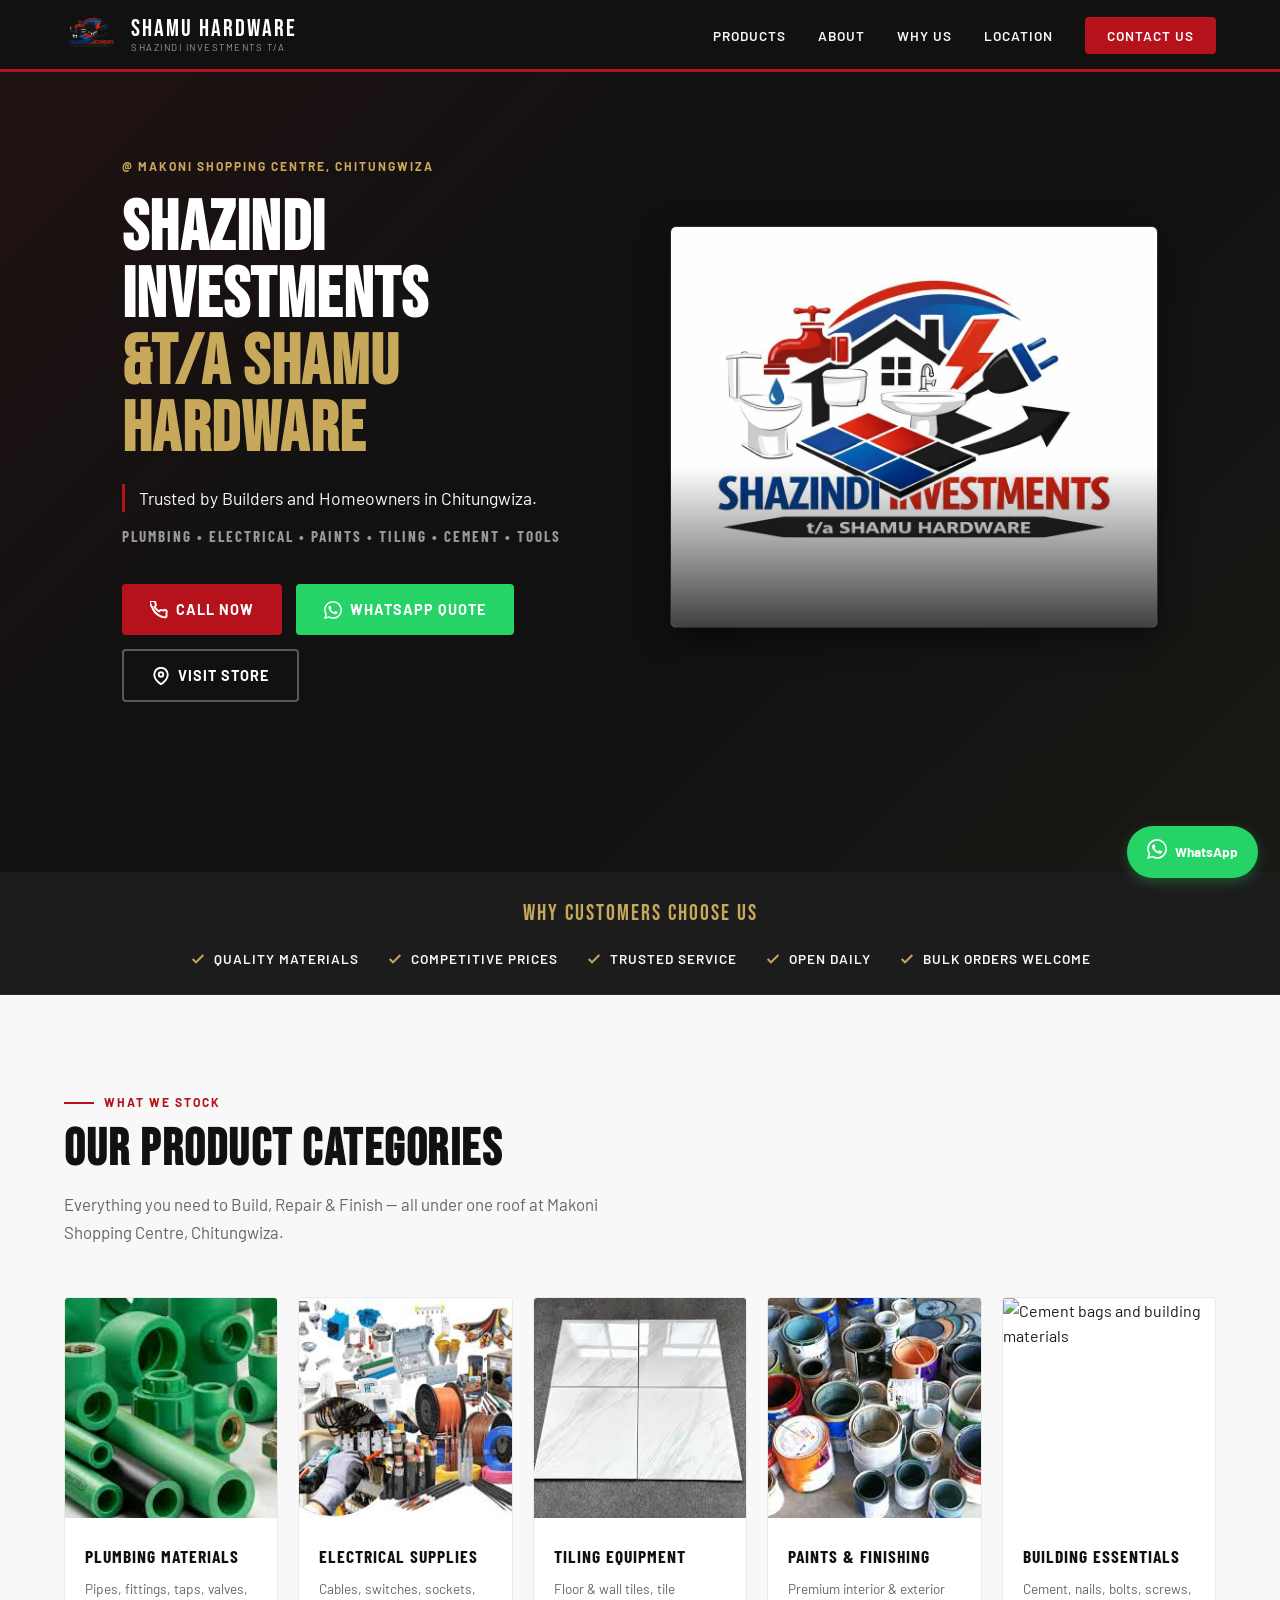
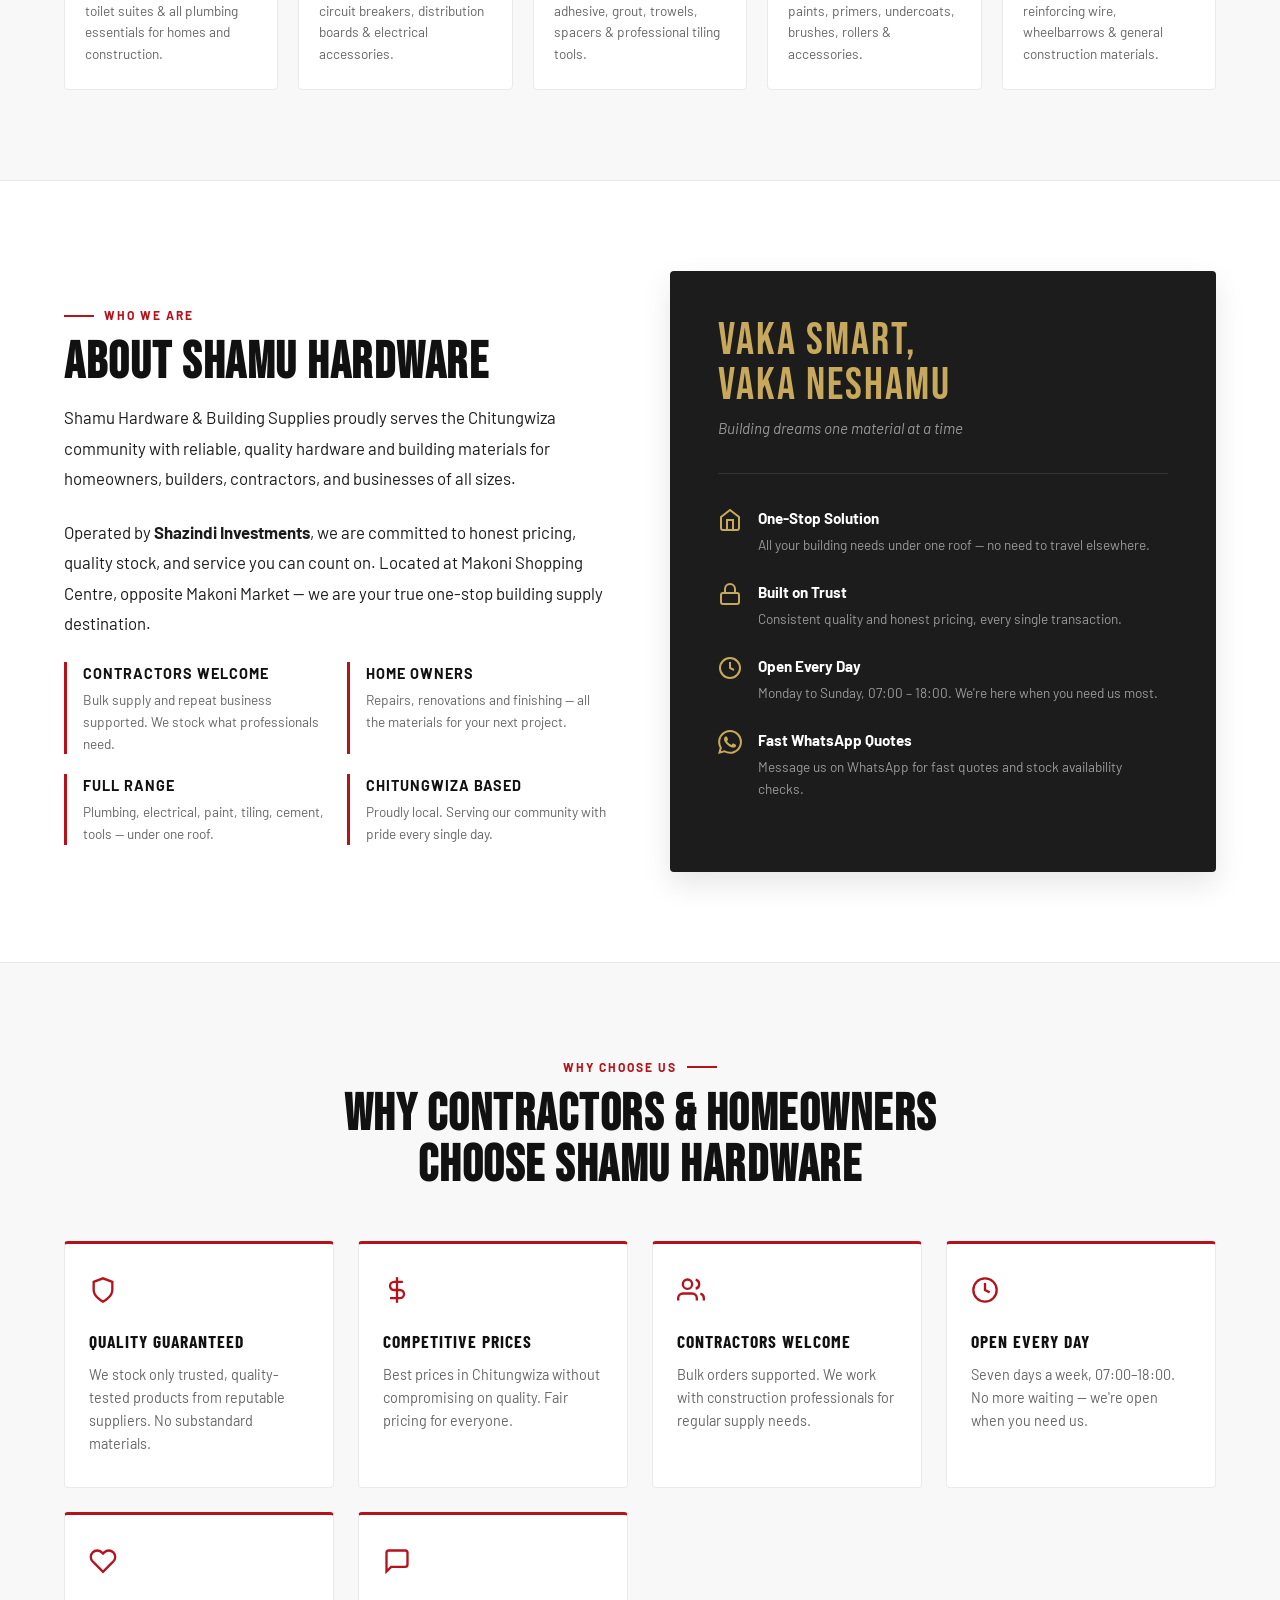
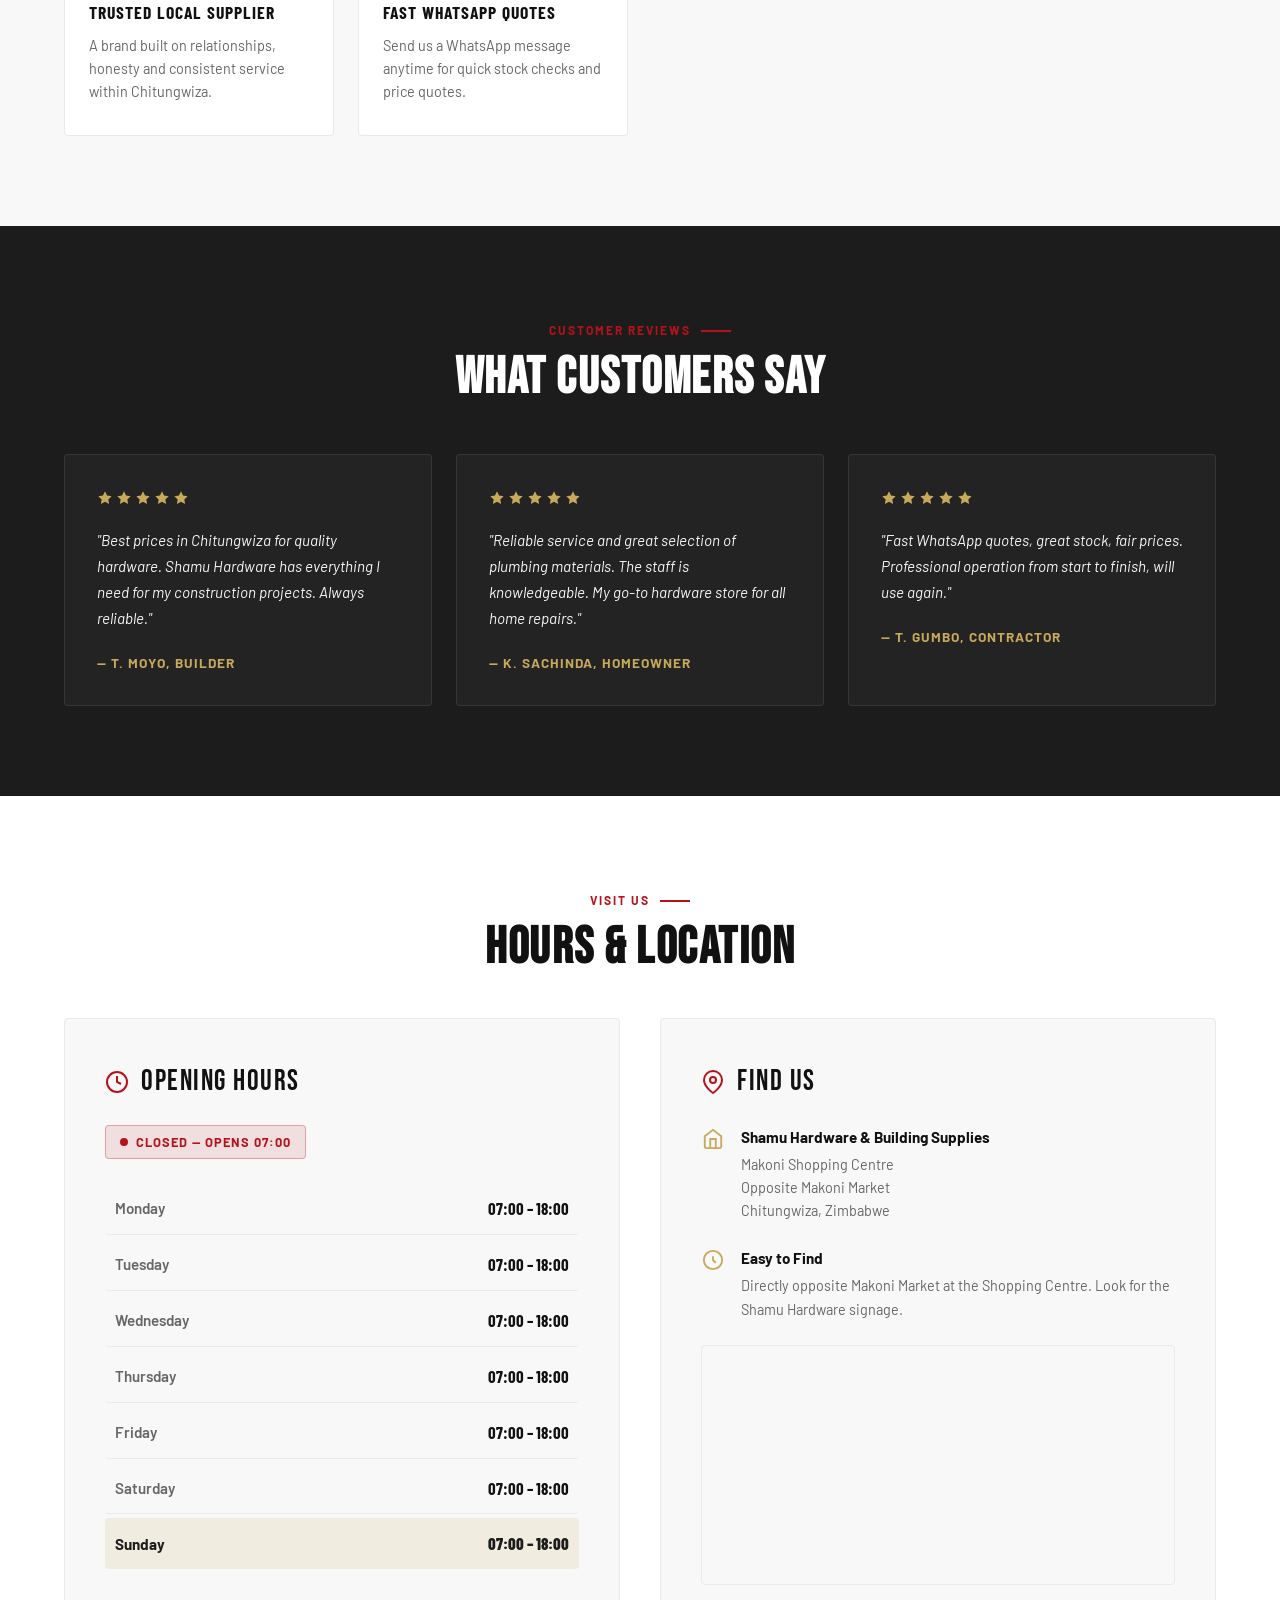
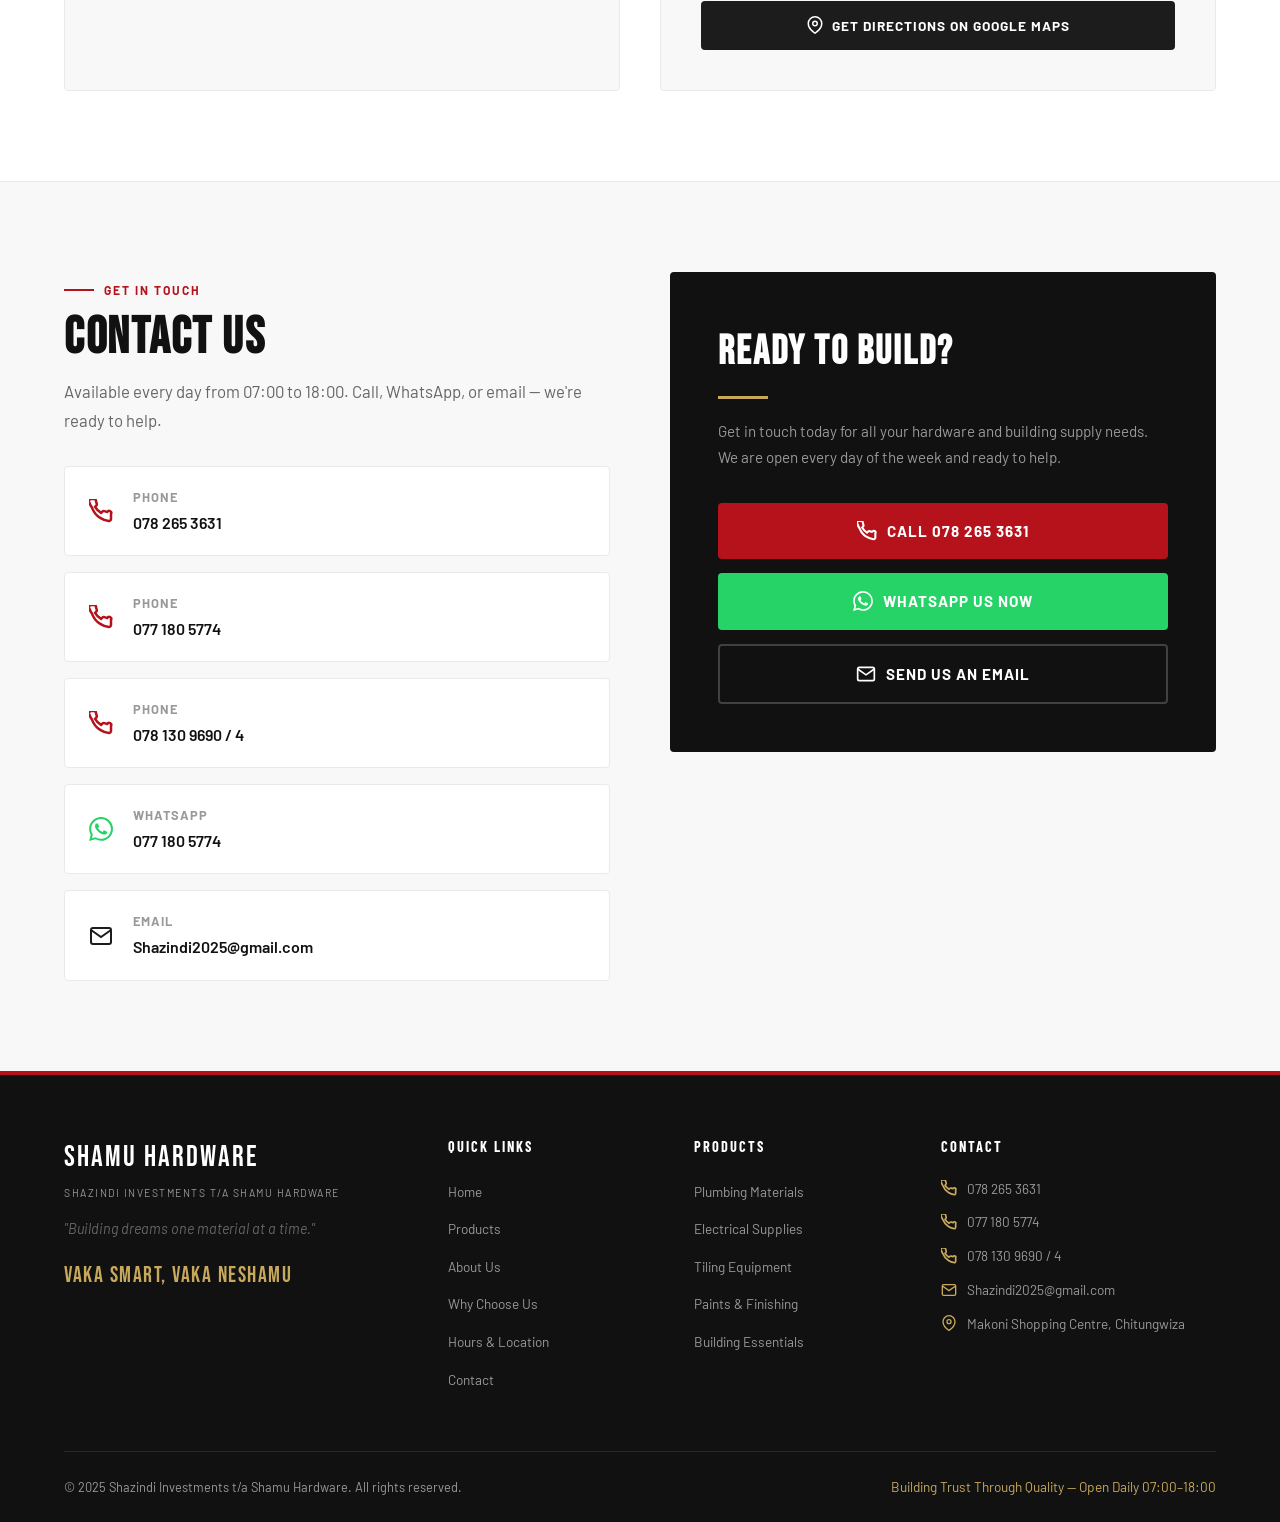
==== commit b24dbfa1: "Updated website design" ====
--- a/index.html
+++ b/index.html
@@ -3,6 +3,8 @@
 <head>
   <meta charset="UTF-8" />
   <meta name="viewport" content="width=device-width, initial-scale=1.0" />
+
+  <link rel="icon" type="image/jpeg" href="images/shamu_logo.png" />
 
   <title>Shamu Hardware & Building Supplies | Best Hardware Store Chitungwiza Zimbabwe</title>
   <meta name="description" content="Shamu Hardware & Building Supplies – Chitungwiza's trusted one-stop hardware store. Plumbing, electrical, paints, tiling & building materials at Makoni Shopping Centre. Open Mon–Sun 07:00–18:00." />
@@ -57,7 +59,7 @@
   </ul>
 </div>
 
-<a href="https://wa.me/263782653631?text=Hello%2C%20I%20would%20like%20a%20quote%20from%20Shamu%20Hardware" class="whatsapp-float" target="_blank" rel="noopener" aria-label="WhatsApp us">
+<a href="https://wa.me/263771805774?text=Hello%2C%20I%20would%20like%20a%20quote%20from%20Shamu%20Hardware" class="whatsapp-float" target="_blank" rel="noopener" aria-label="WhatsApp us">
   <span class="wa-icon">
     <svg width="20" height="20" viewBox="0 0 24 24" fill="currentColor"><path d="M17.472 14.382c-.297-.149-1.758-.867-2.03-.967-.273-.099-.471-.148-.67.15-.197.297-.767.966-.94 1.164-.173.199-.347.223-.644.075-.297-.15-1.255-.463-2.39-1.475-.883-.788-1.48-1.761-1.653-2.059-.173-.297-.018-.458.13-.606.134-.133.298-.347.446-.52.149-.174.198-.298.298-.497.099-.198.05-.371-.025-.52-.075-.149-.669-1.612-.916-2.207-.242-.579-.487-.5-.669-.51-.173-.008-.371-.01-.57-.01-.198 0-.52.074-.792.372-.272.297-1.04 1.016-1.04 2.479 0 1.462 1.065 2.875 1.213 3.074.149.198 2.096 3.2 5.077 4.487.709.306 1.262.489 1.694.625.712.227 1.36.195 1.871.118.571-.085 1.758-.719 2.006-1.413.248-.694.248-1.289.173-1.413-.074-.124-.272-.198-.57-.347m-5.421 7.403h-.004a9.87 9.87 0 01-5.031-1.378l-.361-.214-3.741.982.998-3.648-.235-.374a9.86 9.86 0 01-1.51-5.26c.001-5.45 4.436-9.884 9.888-9.884 2.64 0 5.122 1.03 6.988 2.898a9.825 9.825 0 012.893 6.994c-.003 5.45-4.437 9.884-9.885 9.884m8.413-18.297A11.815 11.815 0 0012.05 0C5.495 0 .16 5.335.157 11.892c0 2.096.547 4.142 1.588 5.945L.057 24l6.305-1.654a11.882 11.882 0 005.683 1.448h.005c6.554 0 11.89-5.335 11.893-11.893a11.821 11.821 0 00-3.48-8.413z"/></svg>
   </span>
@@ -81,7 +83,7 @@
           <svg width="18" height="18" viewBox="0 0 24 24" fill="none" stroke="currentColor" stroke-width="2.5"><path d="M22 16.92v3a2 2 0 01-2.18 2 19.79 19.79 0 01-8.63-3.07A19.5 19.5 0 013.07 8.81 19.79 19.79 0 01.04 2.18 2 2 0 012 0h3a2 2 0 012 1.72 12.84 12.84 0 00.7 2.81 2 2 0 01-.45 2.11L6.09 7.91a16 16 0 006 6l1.27-1.27a2 2 0 012.11-.45 12.84 12.84 0 002.81.7A2 2 0 0122 14.92z"/></svg>
           Call Now
         </a>
-        <a href="https://wa.me/263782653631?text=Hello%2C%20I%20would%20like%20a%20quote%20from%20Shamu%20Hardware" class="btn-primary btn-wa" target="_blank" rel="noopener">
+        <a href="https://wa.me/263771805774?text=Hello%2C%20I%20would%20like%20a%20quote%20from%20Shamu%20Hardware" class="btn-primary btn-wa" target="_blank" rel="noopener">
           <svg width="18" height="18" viewBox="0 0 24 24" fill="currentColor"><path d="M17.472 14.382c-.297-.149-1.758-.867-2.03-.967-.273-.099-.471-.148-.67.15-.197.297-.767.966-.94 1.164-.173.199-.347.223-.644.075-.297-.15-1.255-.463-2.39-1.475-.883-.788-1.48-1.761-1.653-2.059-.173-.297-.018-.458.13-.606.134-.133.298-.347.446-.52.149-.174.198-.298.298-.497.099-.198.05-.371-.025-.52-.075-.149-.669-1.612-.916-2.207-.242-.579-.487-.5-.669-.51-.173-.008-.371-.01-.57-.01-.198 0-.52.074-.792.372-.272.297-1.04 1.016-1.04 2.479 0 1.462 1.065 2.875 1.213 3.074.149.198 2.096 3.2 5.077 4.487.709.306 1.262.489 1.694.625.712.227 1.36.195 1.871.118.571-.085 1.758-.719 2.006-1.413.248-.694.248-1.289.173-1.413-.074-.124-.272-.198-.57-.347m-5.421 7.403h-.004a9.87 9.87 0 01-5.031-1.378l-.361-.214-3.741.982.998-3.648-.235-.374a9.86 9.86 0 01-1.51-5.26c.001-5.45 4.436-9.884 9.888-9.884 2.64 0 5.122 1.03 6.988 2.898a9.825 9.825 0 012.893 6.994c-.003 5.45-4.437 9.884-9.885 9.884m8.413-18.297A11.815 11.815 0 0012.05 0C5.495 0 .16 5.335.157 11.892c0 2.096.547 4.142 1.588 5.945L.057 24l6.305-1.654a11.882 11.882 0 005.683 1.448h.005c6.554 0 11.89-5.335 11.893-11.893a11.821 11.821 0 00-3.48-8.413z"/></svg>
           WhatsApp Quote
         </a>
@@ -144,7 +146,7 @@
     <div class="products-grid">
       <div class="product-card reveal">
         <div class="product-img-wrap">
-          <img src="https://images.unsplash.com/photo-1585771724684-38269d6639fd?w=600&q=80" alt="Plumbing pipes and fittings" class="product-image" loading="lazy" />
+          <img src="images/plumbing.jfif" alt="Plumbing pipes and fittings" class="product-image" loading="lazy" />
         </div>
         <div class="product-body">
           <h3>Plumbing Materials</h3>
@@ -154,7 +156,7 @@
 
       <div class="product-card reveal">
         <div class="product-img-wrap">
-          <img src="https://images.unsplash.com/photo-1558618666-fcd25c85cd64?w=600&q=80" alt="Electrical cables and switches" class="product-image" loading="lazy" />
+          <img src="images/electrical.jfif" alt="Electrical cables and switches" class="product-image" loading="lazy" />
         </div>
         <div class="product-body">
           <h3>Electrical Supplies</h3>
@@ -164,7 +166,7 @@
 
       <div class="product-card reveal">
         <div class="product-img-wrap">
-          <img src="https://images.unsplash.com/photo-1615971677499-5467cbab01c0?w=600&q=80" alt="Floor and wall tiles" class="product-image" loading="lazy" />
+          <img src="images/tiles.jfif" alt="Floor and wall tiles" class="product-image" loading="lazy" />
         </div>
         <div class="product-body">
           <h3>Tiling Equipment</h3>
@@ -174,7 +176,7 @@
 
       <div class="product-card reveal">
         <div class="product-img-wrap">
-          <img src="https://images.unsplash.com/photo-1589939705384-5185137a7f0f?w=600&q=80" alt="Paint cans and brushes" class="product-image" loading="lazy" />
+          <img src="images/paints.jfif" alt="Paint cans and brushes" class="product-image" loading="lazy" />
         </div>
         <div class="product-body">
           <h3>Paints & Finishing</h3>
@@ -444,11 +446,11 @@
           </div>
           <div><h4>Phone</h4><p>078 130 9690 / 4</p></div>
         </a>
-        <a href="https://wa.me/263782653631?text=Hello%2C%20I%20would%20like%20a%20quote%20from%20Shamu%20Hardware" class="contact-item" target="_blank" rel="noopener">
+        <a href="https://wa.me/263771805774?text=Hello%2C%20I%20would%20like%20a%20quote%20from%20Shamu%20Hardware" class="contact-item" target="_blank" rel="noopener">
           <div class="ci-icon ci-wa">
             <svg viewBox="0 0 24 24" fill="currentColor"><path d="M17.472 14.382c-.297-.149-1.758-.867-2.03-.967-.273-.099-.471-.148-.67.15-.197.297-.767.966-.94 1.164-.173.199-.347.223-.644.075-.297-.15-1.255-.463-2.39-1.475-.883-.788-1.48-1.761-1.653-2.059-.173-.297-.018-.458.13-.606.134-.133.298-.347.446-.52.149-.174.198-.298.298-.497.099-.198.05-.371-.025-.52-.075-.149-.669-1.612-.916-2.207-.242-.579-.487-.5-.669-.51a6 6 0 00-.57-.01c-.198 0-.52.074-.792.372-.272.297-1.04 1.016-1.04 2.479 0 1.462 1.065 2.875 1.213 3.074.149.198 2.096 3.2 5.077 4.487.709.306 1.262.489 1.694.625.712.227 1.36.195 1.871.118.571-.085 1.758-.719 2.006-1.413.248-.694.248-1.289.173-1.413-.074-.124-.272-.198-.57-.347m-5.421 7.403h-.004a9.87 9.87 0 01-5.031-1.378l-.361-.214-3.741.982.998-3.648-.235-.374a9.86 9.86 0 01-1.51-5.26c.001-5.45 4.436-9.884 9.888-9.884 2.64 0 5.122 1.03 6.988 2.898a9.825 9.825 0 012.893 6.994c-.003 5.45-4.437 9.884-9.885 9.884m8.413-18.297A11.815 11.815 0 0012.05 0C5.495 0 .16 5.335.157 11.892c0 2.096.547 4.142 1.588 5.945L.057 24l6.305-1.654a11.882 11.882 0 005.683 1.448h.005c6.554 0 11.89-5.335 11.893-11.893a11.821 11.821 0 00-3.48-8.413z"/></svg>
           </div>
-          <div><h4>WhatsApp</h4><p>078 265 3631</p></div>
+          <div><h4>WhatsApp</h4><p>077 180 5774</p></div>
         </a>
         <a href="mailto:Shazindi2025@gmail.com" class="contact-item">
           <div class="ci-icon ci-mail">
@@ -469,7 +471,7 @@
             <svg viewBox="0 0 24 24" fill="none" stroke="currentColor" stroke-width="2.5"><path d="M22 16.92v3a2 2 0 01-2.18 2 19.79 19.79 0 01-8.63-3.07A19.5 19.5 0 013.07 8.81 19.79 19.79 0 01.04 2.18 2 2 0 012 0h3a2 2 0 012 1.72 12.84 12.84 0 00.7 2.81 2 2 0 01-.45 2.11L6.09 7.91a16 16 0 006 6l1.27-1.27a2 2 0 012.11-.45 12.84 12.84 0 002.81.7A2 2 0 0122 14.92z"/></svg>
             Call 078 265 3631
           </a>
-          <a href="https://wa.me/263782653631?text=Hello%2C%20I%20would%20like%20a%20quote%20from%20Shamu%20Hardware" class="cta-btn cta-wa-btn" target="_blank" rel="noopener">
+          <a href="https://wa.me/263771805774?text=Hello%2C%20I%20would%20like%20a%20quote%20from%20Shamu%20Hardware" class="cta-btn cta-wa-btn" target="_blank" rel="noopener">
             <svg viewBox="0 0 24 24" fill="currentColor"><path d="M17.472 14.382c-.297-.149-1.758-.867-2.03-.967-.273-.099-.471-.148-.67.15-.197.297-.767.966-.94 1.164-.173.199-.347.223-.644.075-.297-.15-1.255-.463-2.39-1.475-.883-.788-1.48-1.761-1.653-2.059-.173-.297-.018-.458.13-.606.134-.133.298-.347.446-.52.149-.174.198-.298.298-.497.099-.198.05-.371-.025-.52-.075-.149-.669-1.612-.916-2.207-.242-.579-.487-.5-.669-.51a6 6 0 00-.57-.01c-.198 0-.52.074-.792.372-.272.297-1.04 1.016-1.04 2.479 0 1.462 1.065 2.875 1.213 3.074.149.198 2.096 3.2 5.077 4.487.709.306 1.262.489 1.694.625.712.227 1.36.195 1.871.118.571-.085 1.758-.719 2.006-1.413.248-.694.248-1.289.173-1.413-.074-.124-.272-.198-.57-.347m-5.421 7.403h-.004a9.87 9.87 0 01-5.031-1.378l-.361-.214-3.741.982.998-3.648-.235-.374a9.86 9.86 0 01-1.51-5.26c.001-5.45 4.436-9.884 9.888-9.884 2.64 0 5.122 1.03 6.988 2.898a9.825 9.825 0 012.893 6.994c-.003 5.45-4.437 9.884-9.885 9.884m8.413-18.297A11.815 11.815 0 0012.05 0C5.495 0 .16 5.335.157 11.892c0 2.096.547 4.142 1.588 5.945L.057 24l6.305-1.654a11.882 11.882 0 005.683 1.448h.005c6.554 0 11.89-5.335 11.893-11.893a11.821 11.821 0 00-3.48-8.413z"/></svg>
             WhatsApp Us Now
           </a>
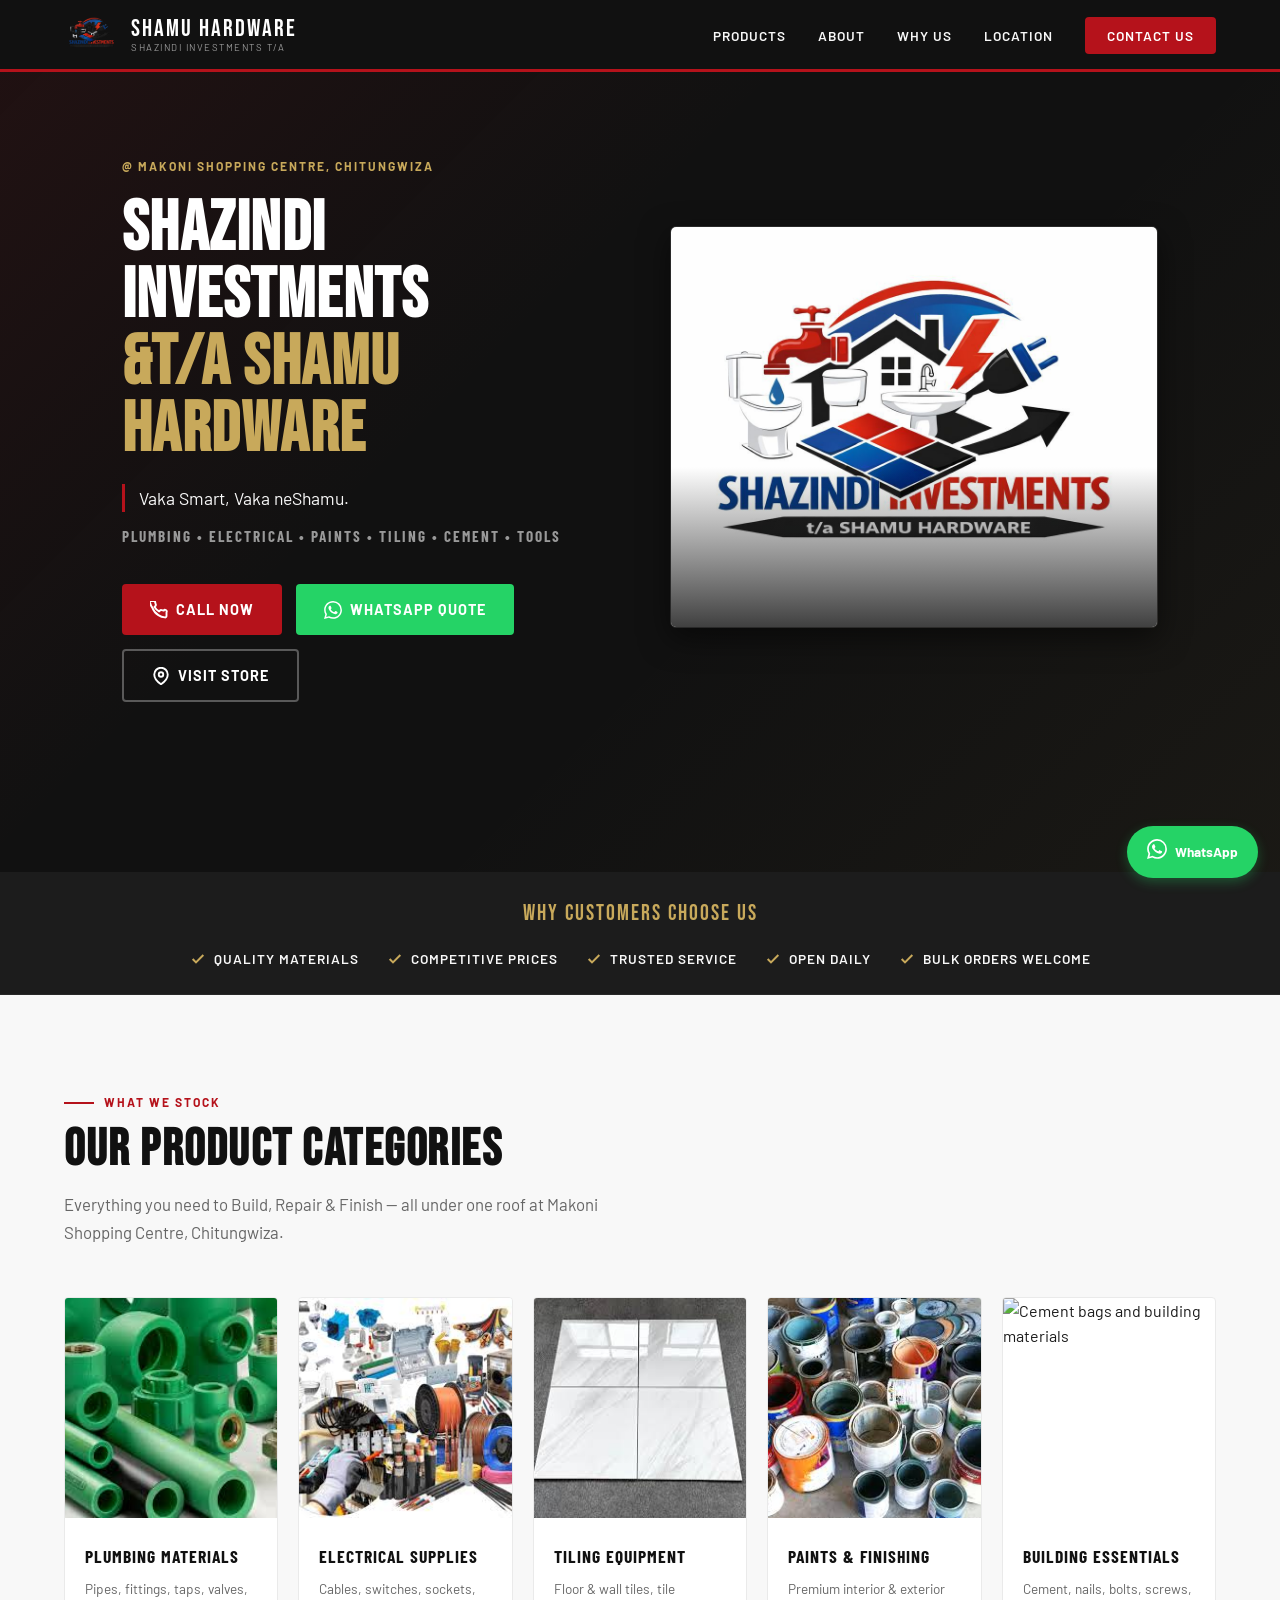
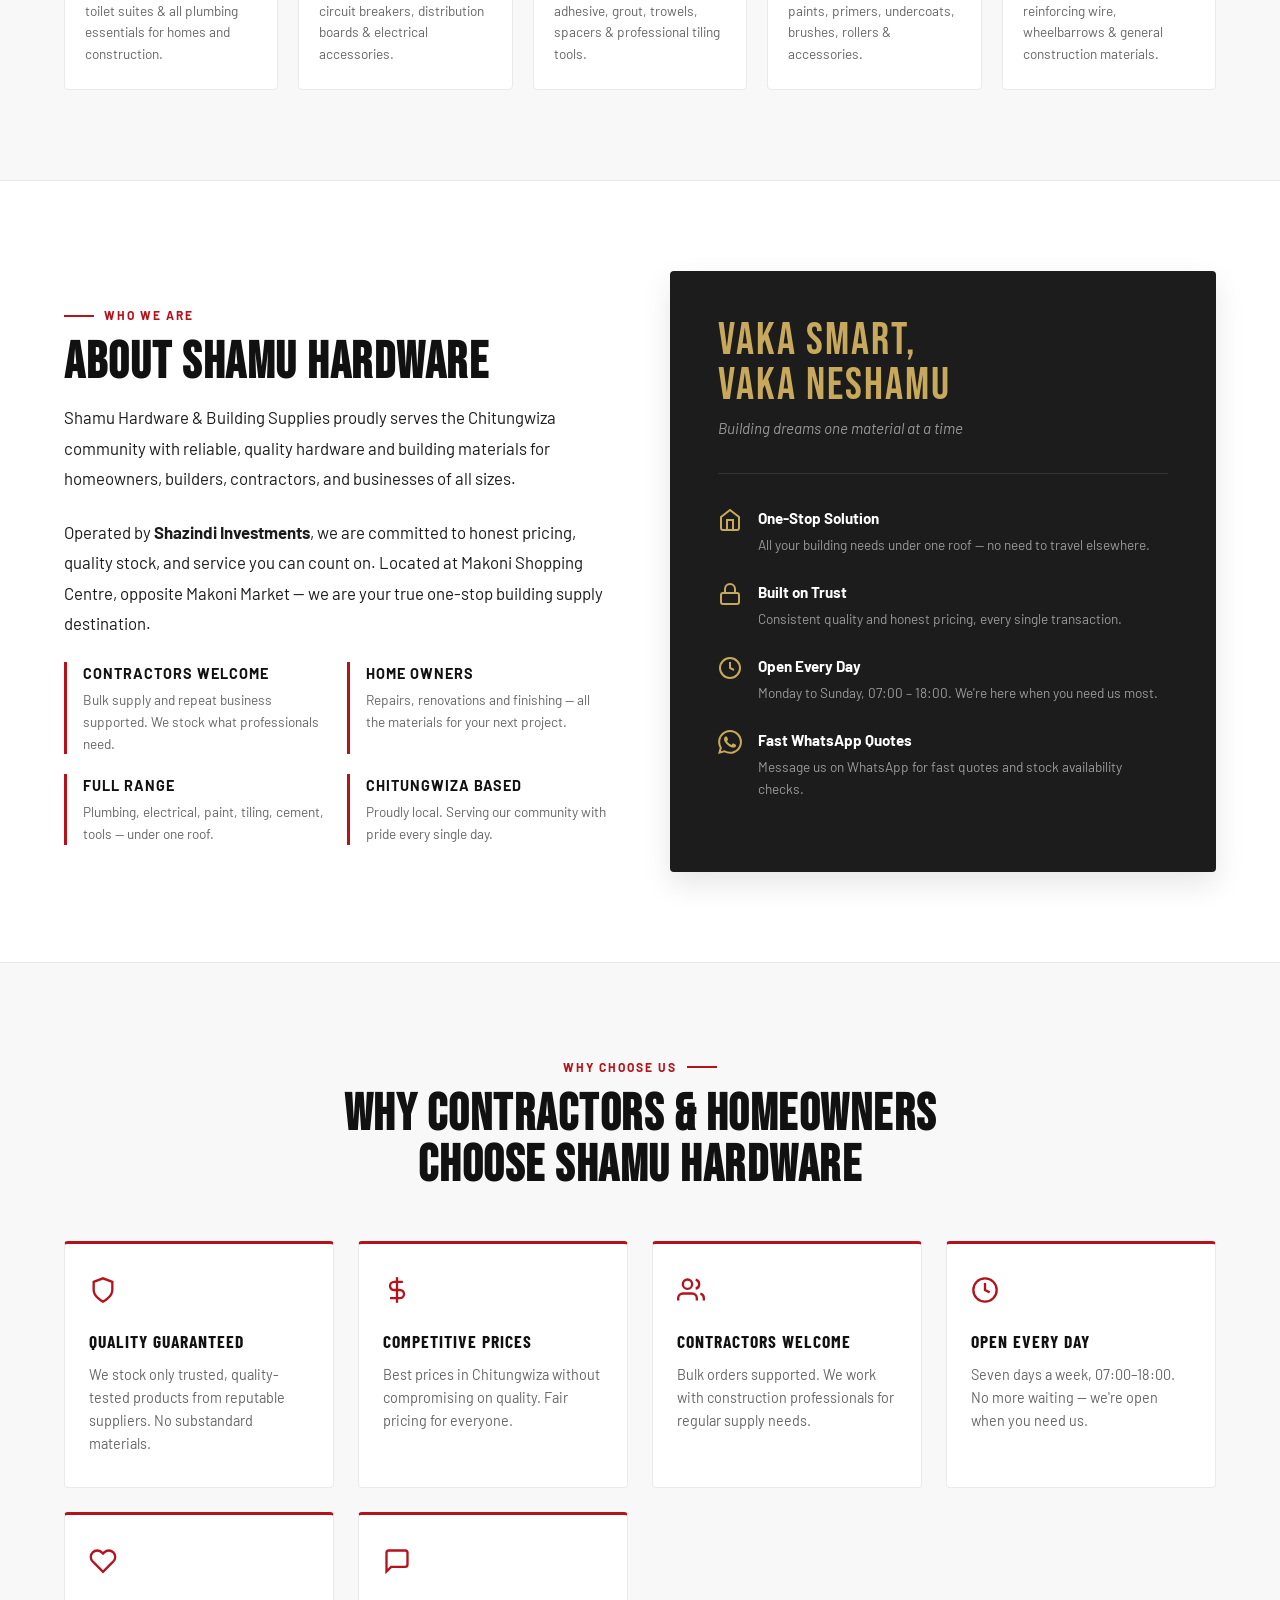
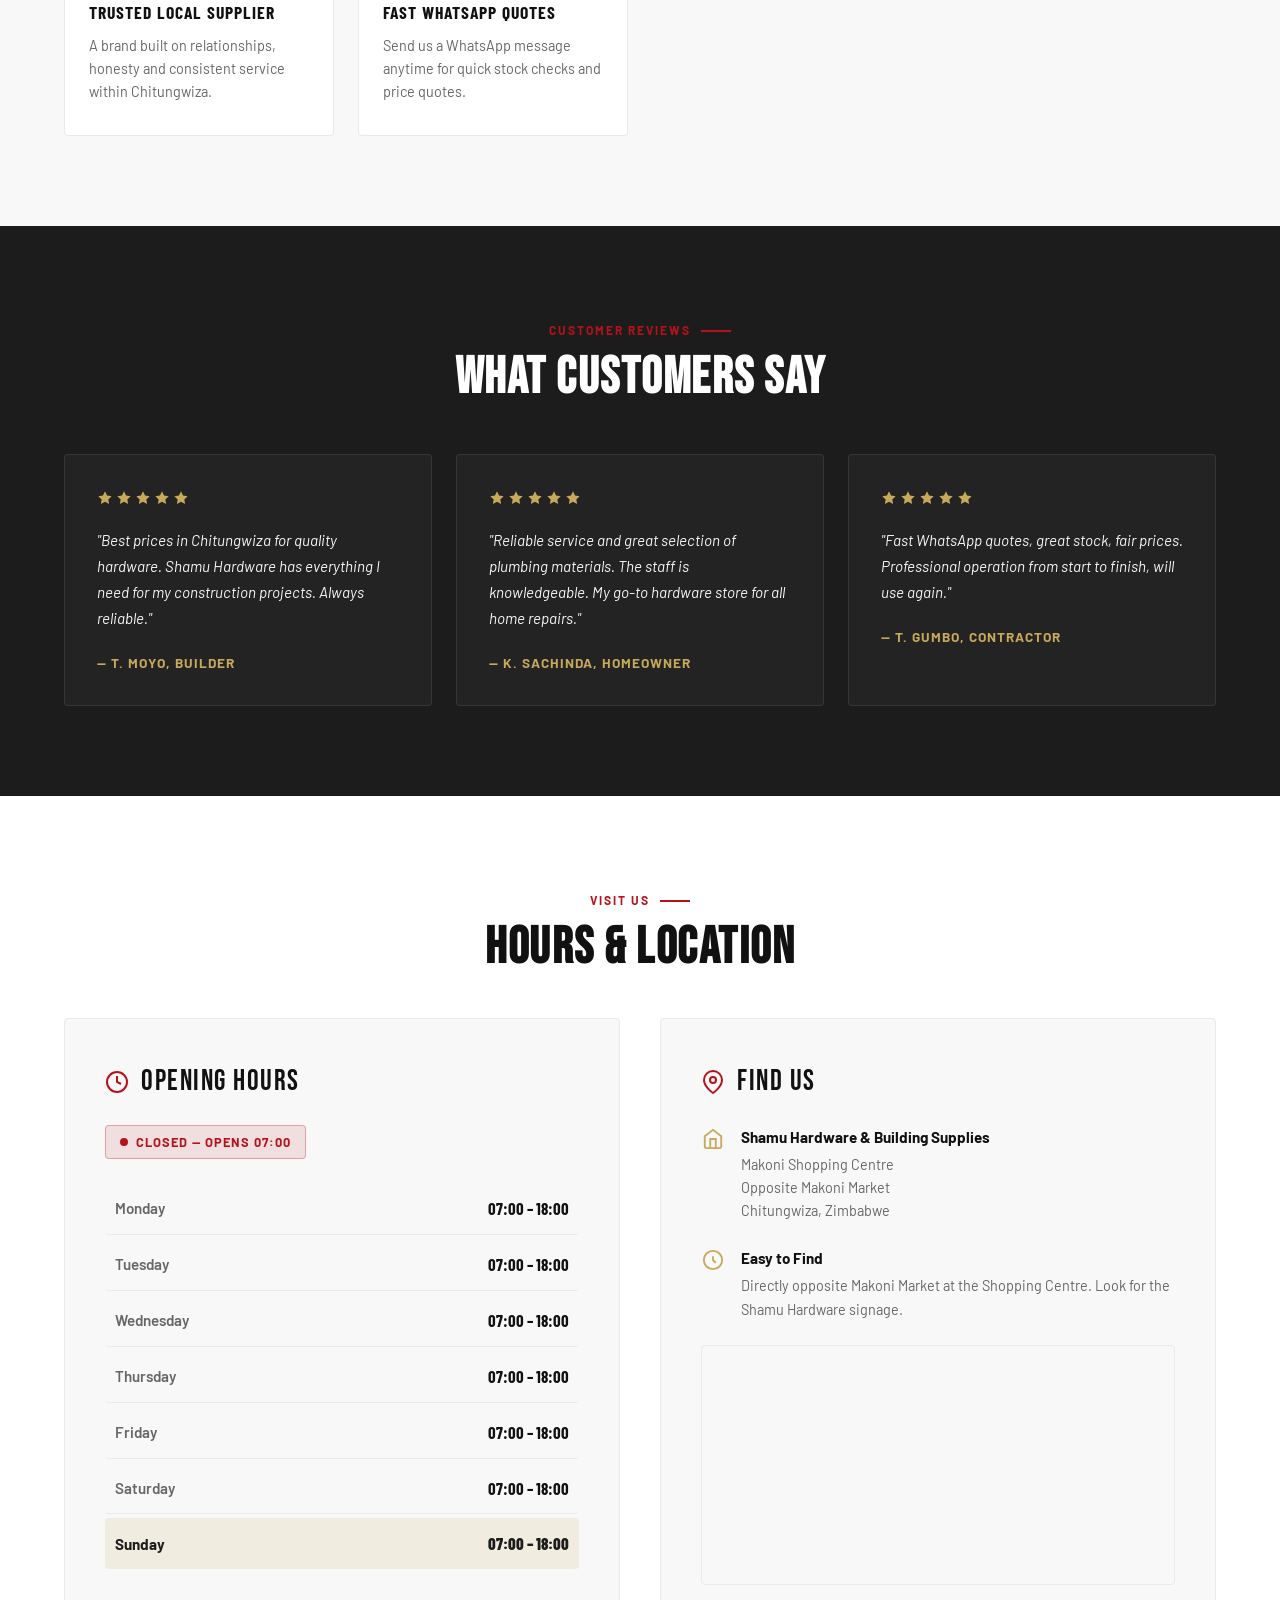
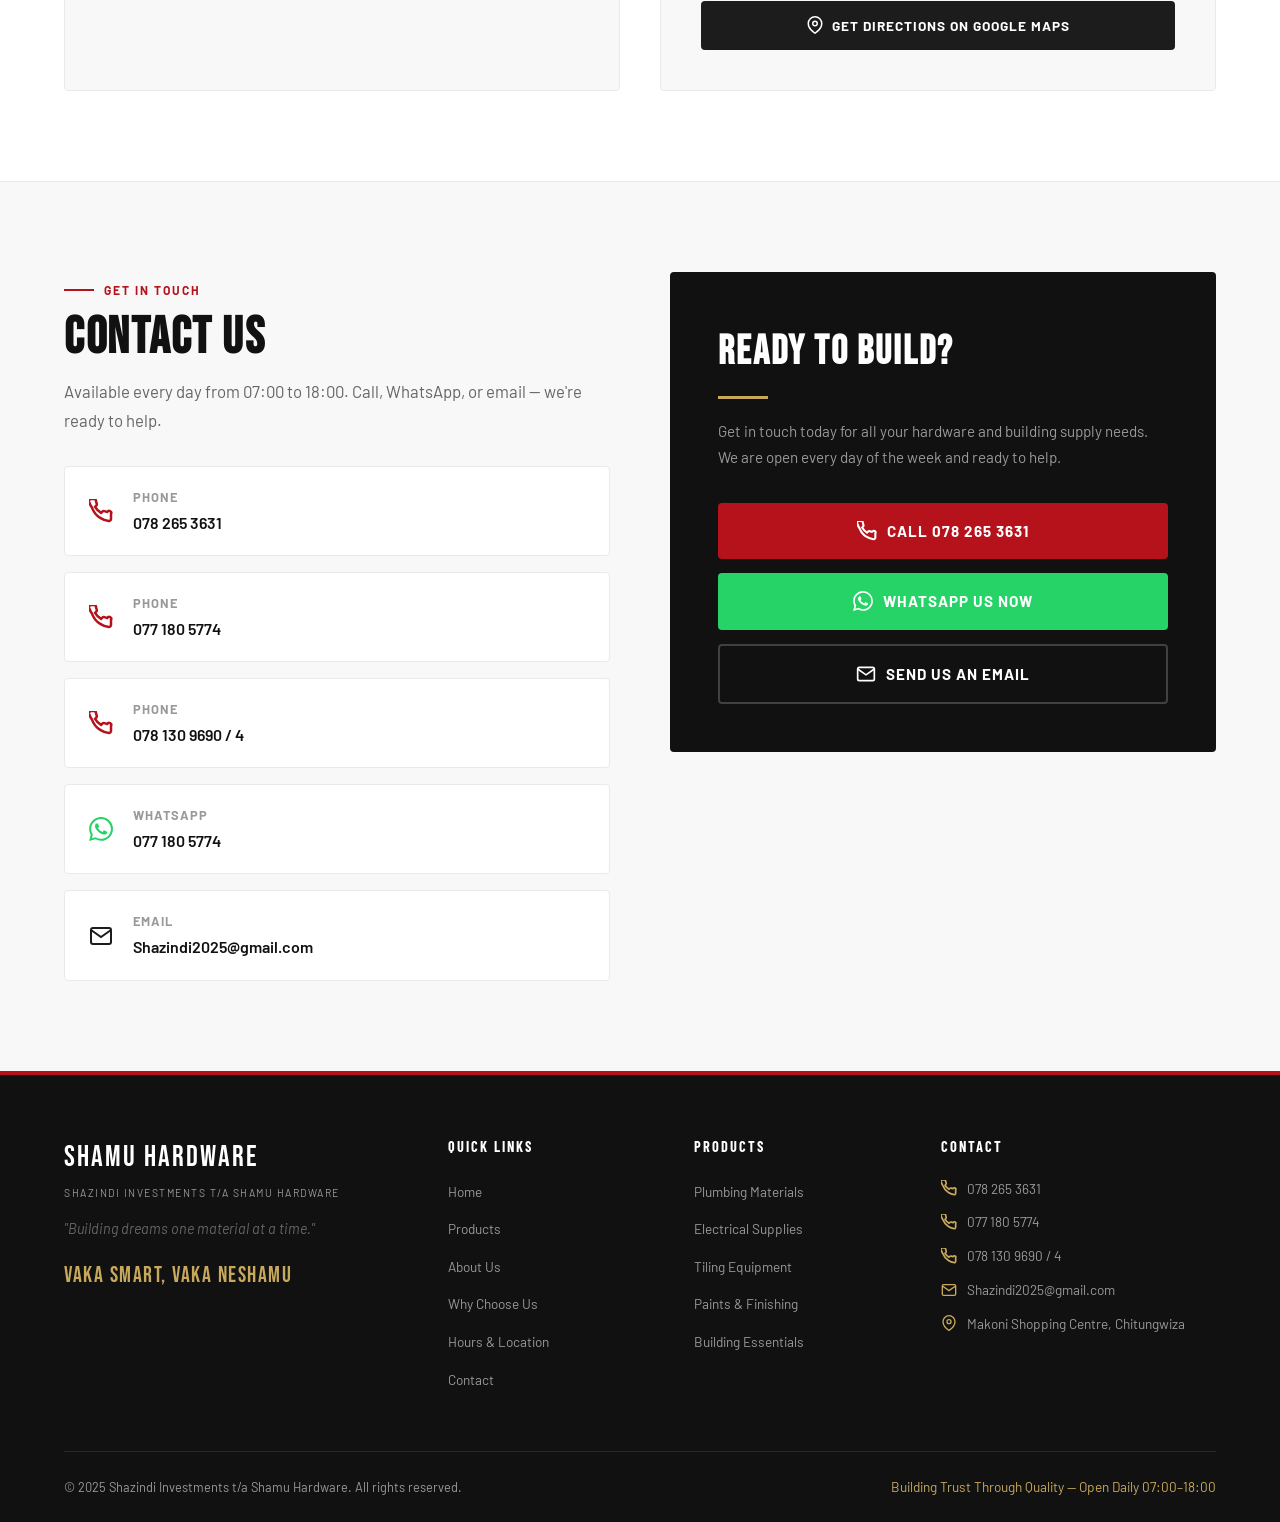
==== commit 60fc7d4c: "Updated website design" ====
--- a/index.html
+++ b/index.html
@@ -75,7 +75,7 @@
         <span class="line-white">Shazindi Investments</span><br/>
         <span class="line-gold">&t/a Shamu Hardware</span>
       </h1>
-      <p class="hero-tagline">Trusted by Builders and Homeowners in Chitungwiza.</p>
+      <p class="hero-tagline">Vaka Smart, Vaka neShamu.</p>
       <p class="hero-sub">Plumbing • Electrical • Paints • Tiling • Cement • Tools</p>
       
       <div class="hero-btns">
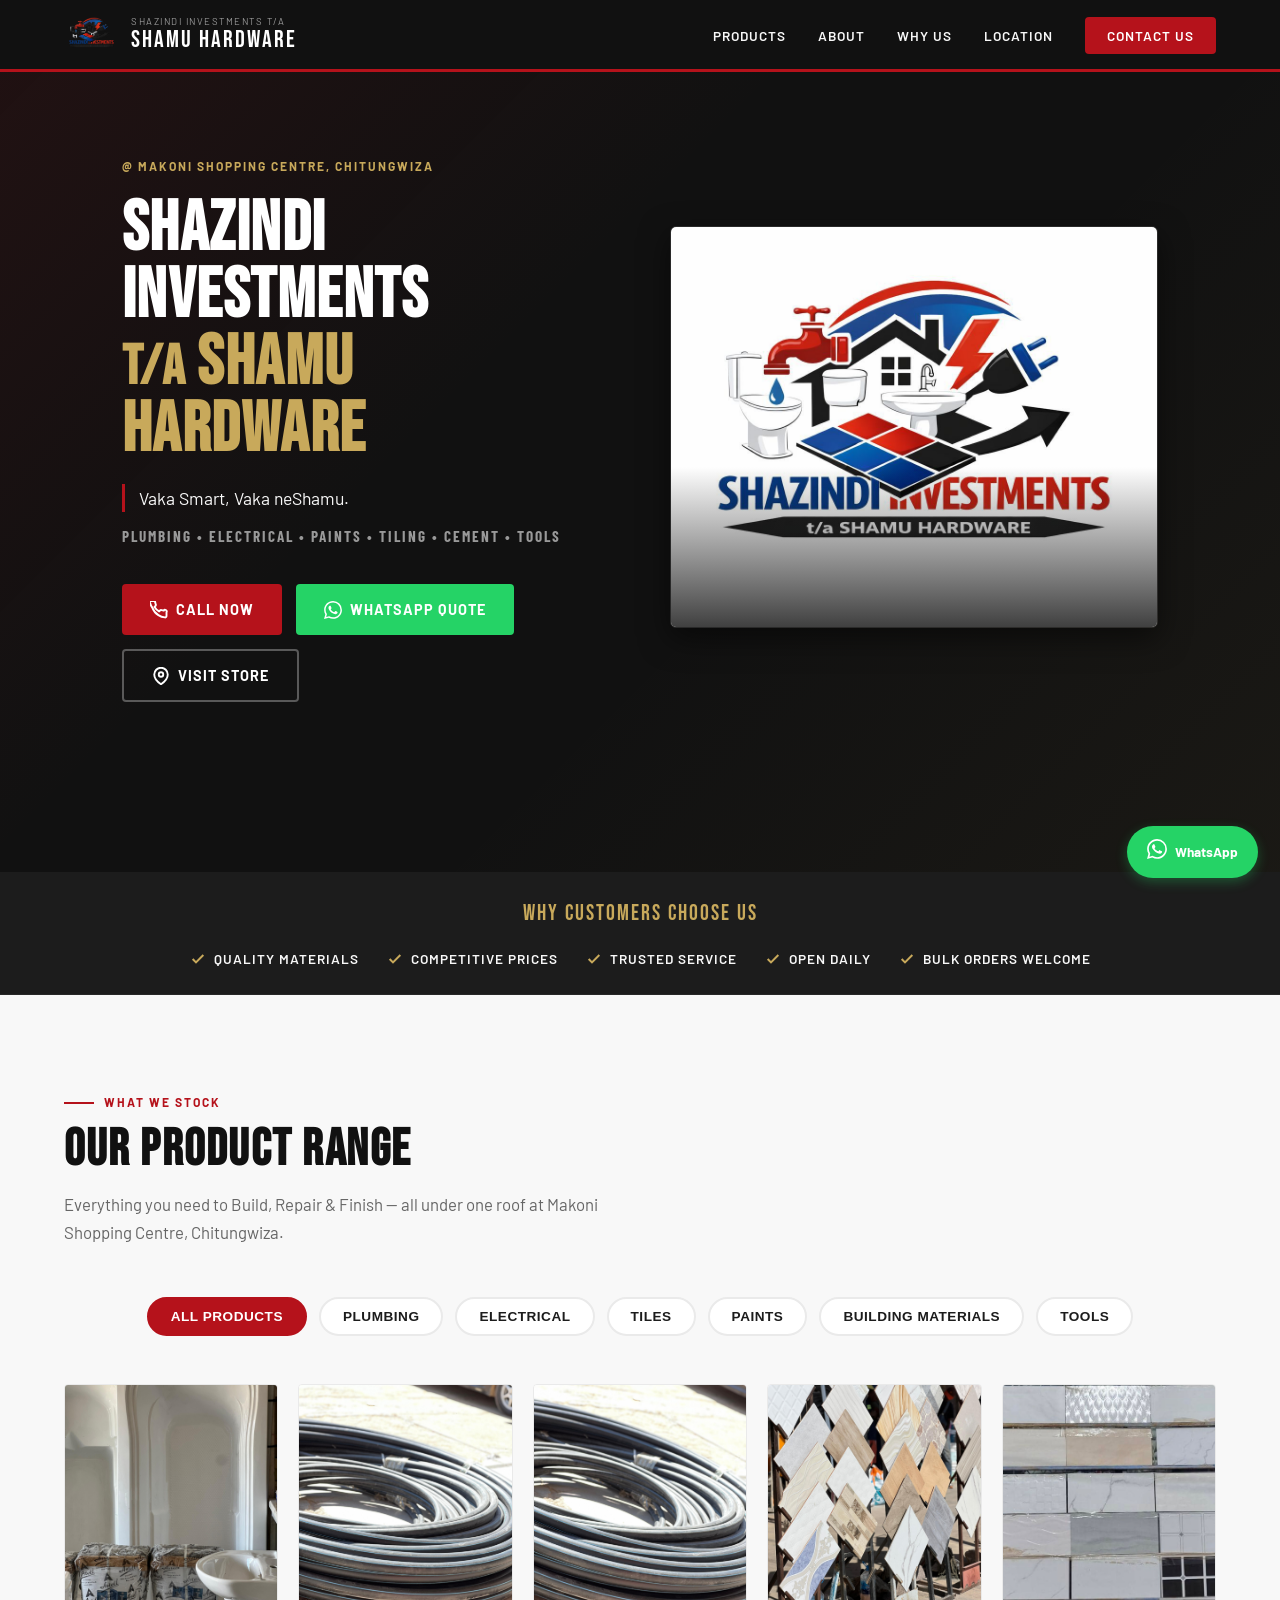
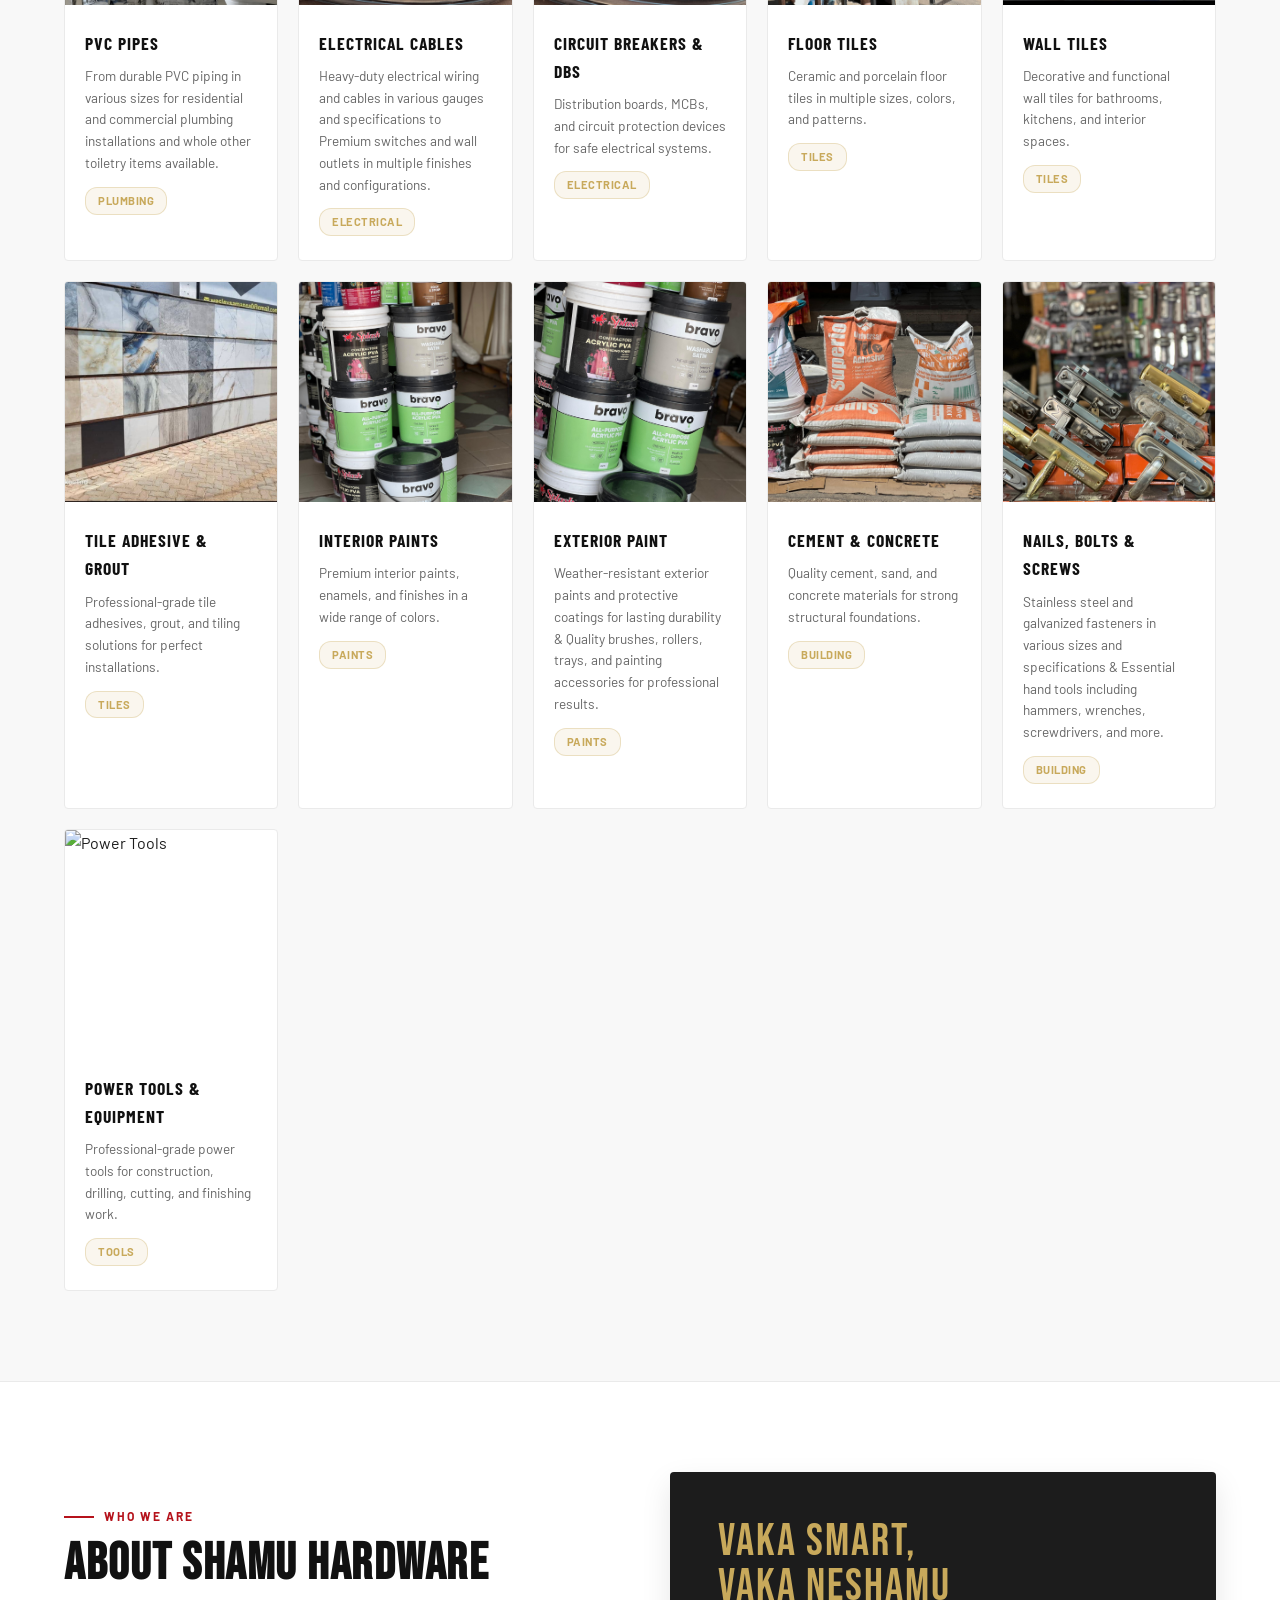
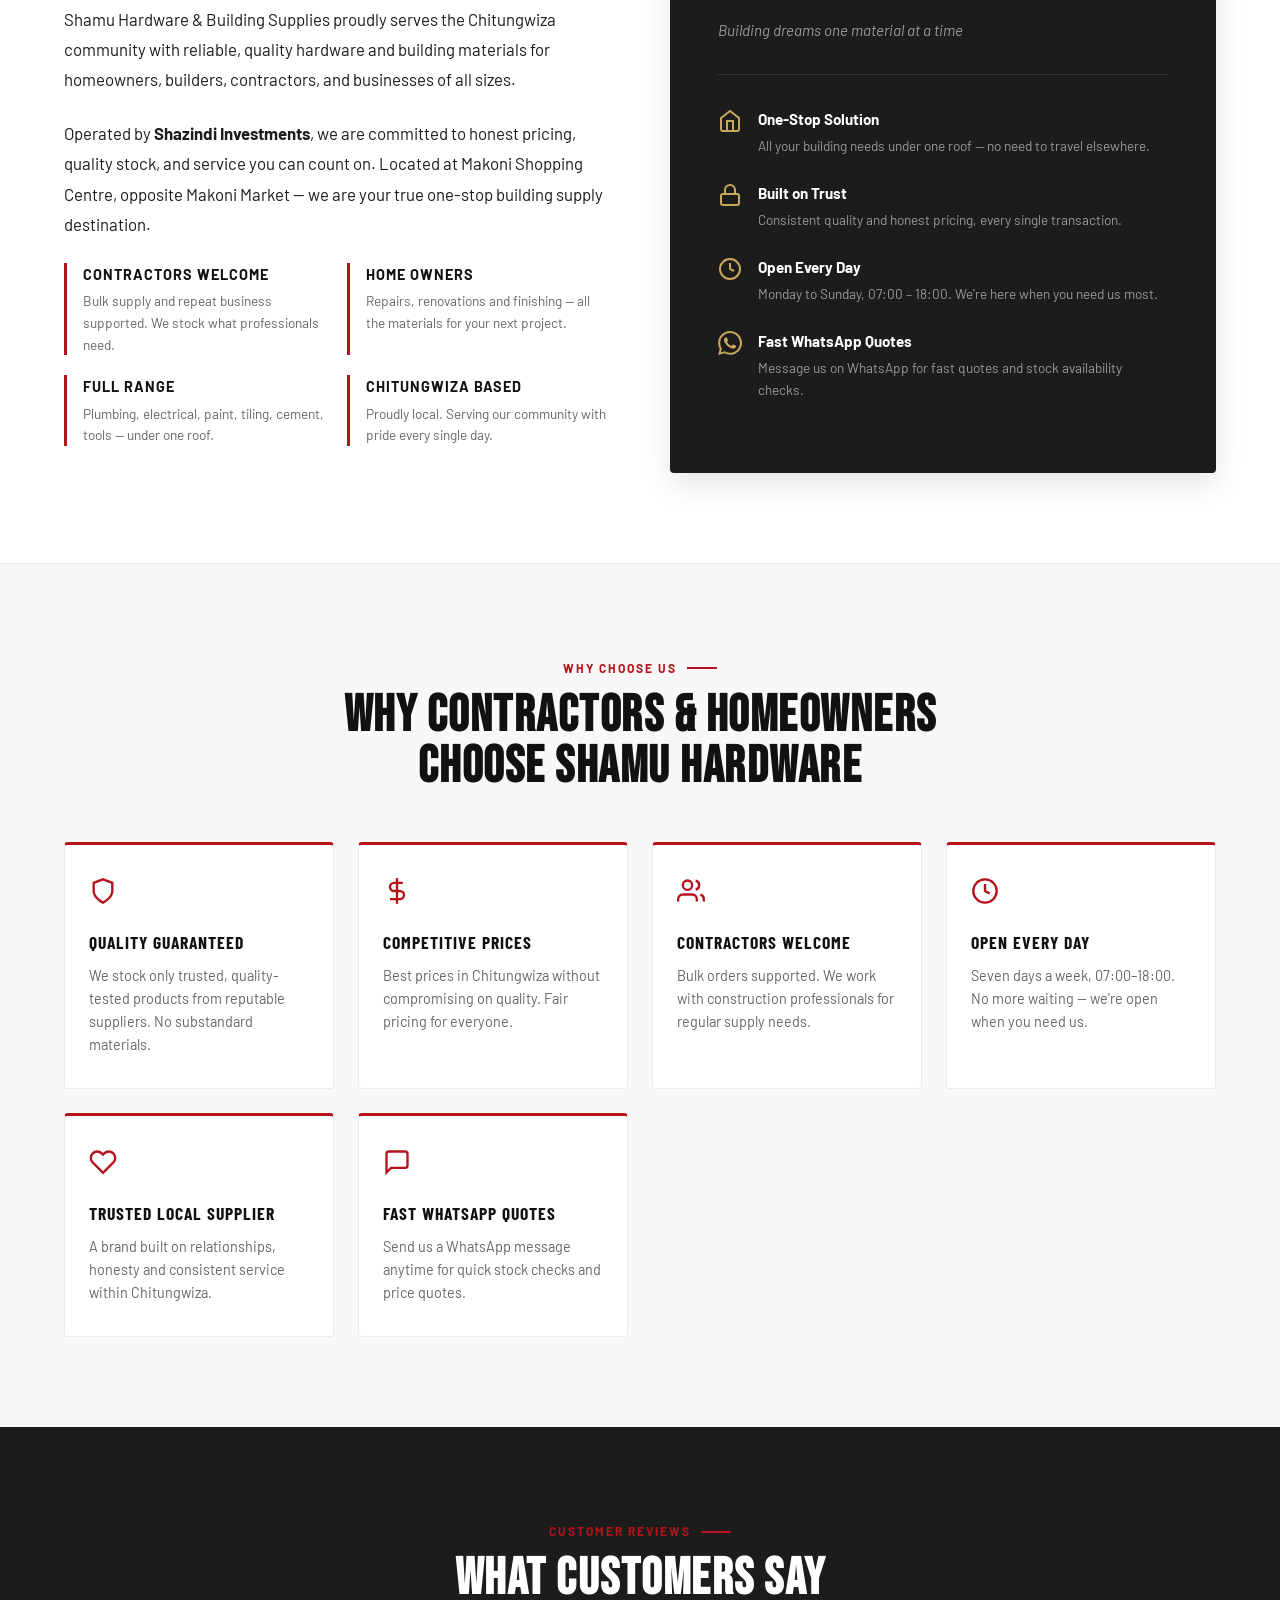
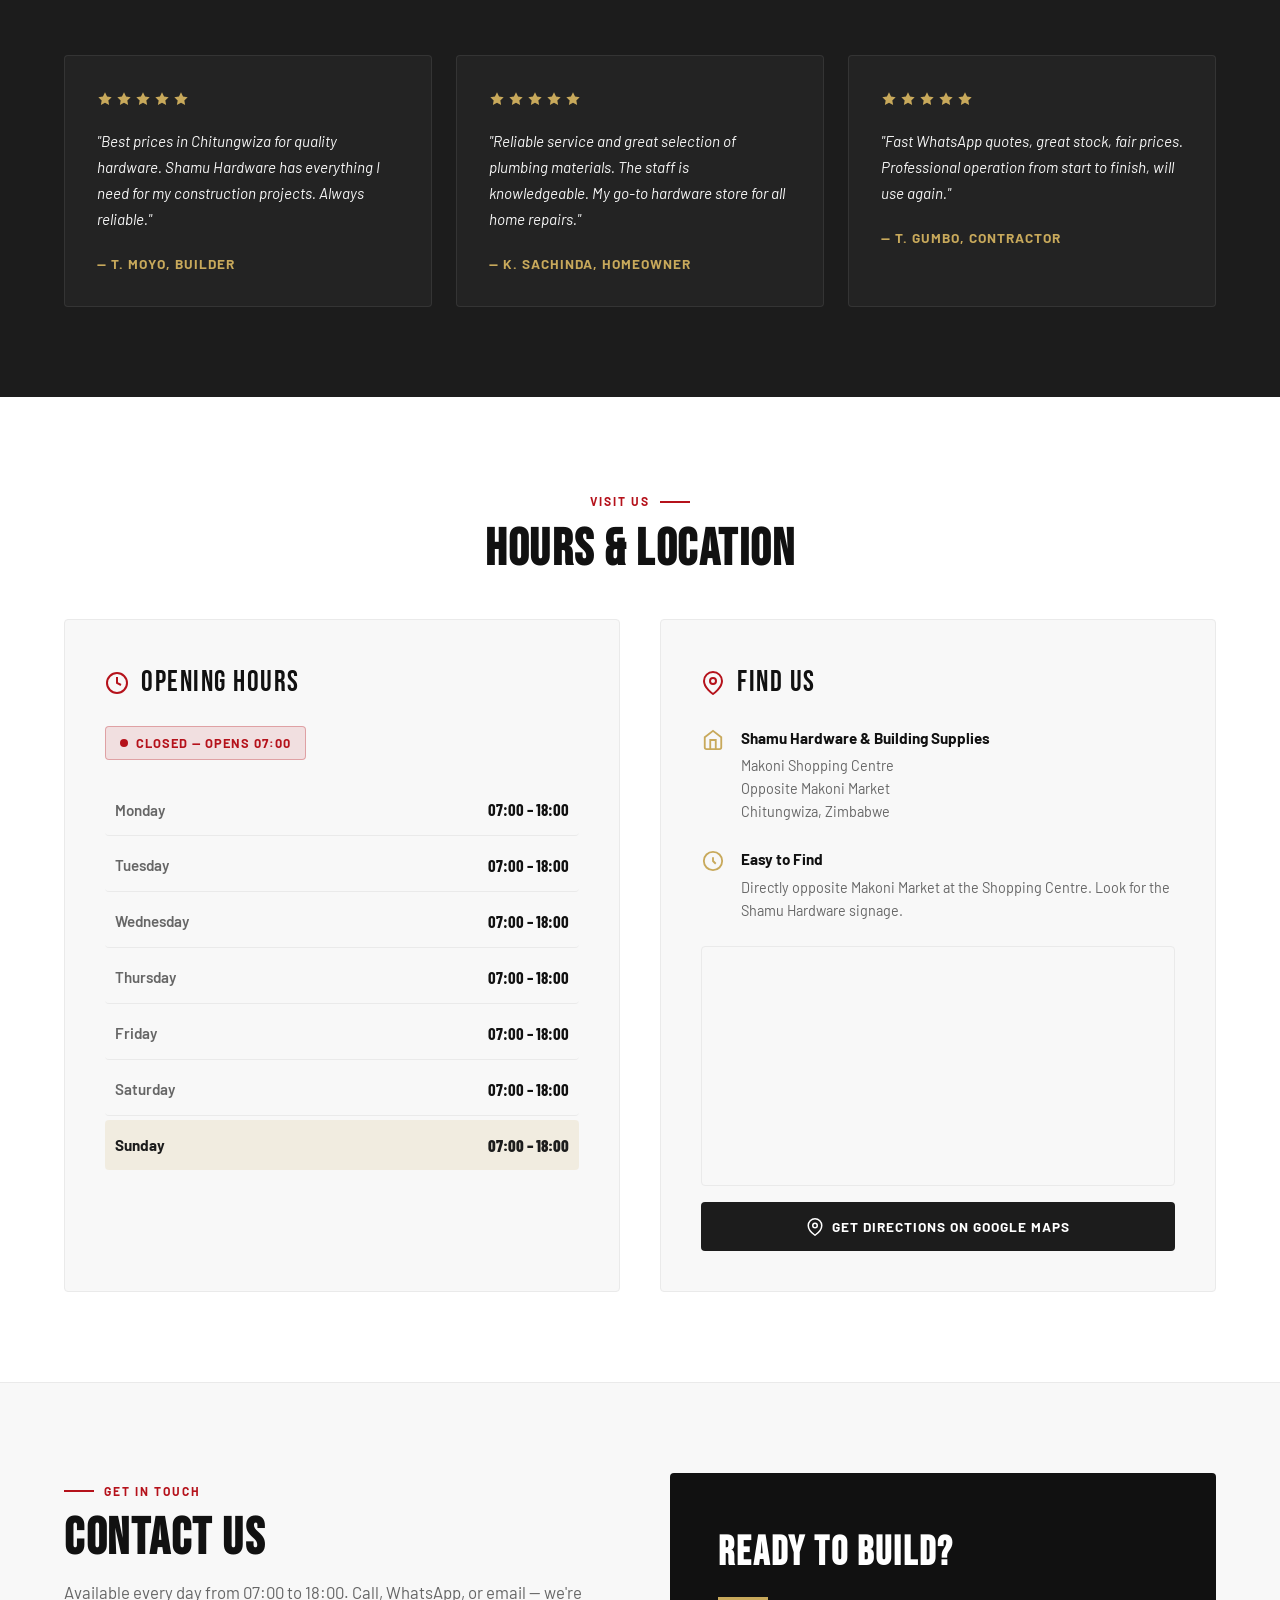
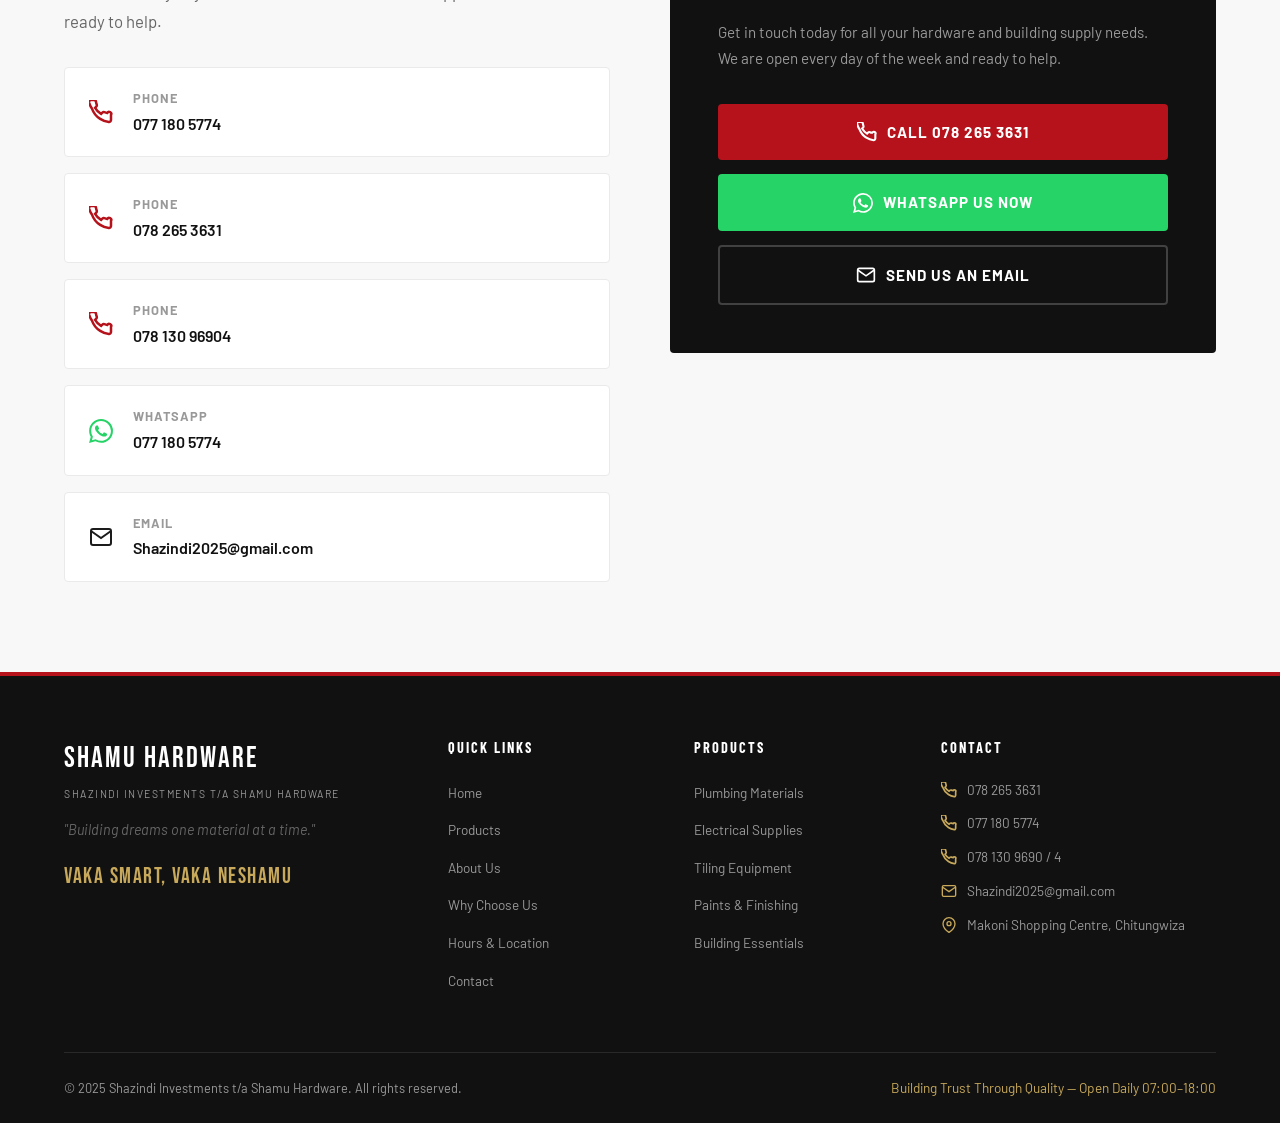
==== commit dc164efd: "Updated website content and styling" ====
--- a/index.html
+++ b/index.html
@@ -33,8 +33,8 @@
  <a href="#hero" class="nav-logo">
     <img src="images/shamu_logo.png" alt="Shamu Hardware Logo">
     <div class="nav-brand">
-      <span class="nav-brand-name">Shamu Hardware</span>
-      <span class="nav-brand-sub">Shazindi Investments t/a</span>
+        <span class="nav-brand-sub">Shazindi Investments t/a</span>
+       <span class="nav-brand-name">Shamu Hardware</span>
     </div>
   </a>
   <ul class="nav-links">
@@ -73,13 +73,16 @@
       <div class="hero-eyebrow">@ Makoni Shopping Centre, Chitungwiza</div>
       <h1 class="hero-title">
         <span class="line-white">Shazindi Investments</span><br/>
-        <span class="line-gold">&t/a Shamu Hardware</span>
+
+<span class="line-gold">
+    <span class="smallcaps">t/a</span> Shamu Hardware
+</span>
       </h1>
       <p class="hero-tagline">Vaka Smart, Vaka neShamu.</p>
       <p class="hero-sub">Plumbing • Electrical • Paints • Tiling • Cement • Tools</p>
       
       <div class="hero-btns">
-        <a href="tel:0782653631" class="btn-primary">
+        <a href="tel:0771805774" class="btn-primary">
           <svg width="18" height="18" viewBox="0 0 24 24" fill="none" stroke="currentColor" stroke-width="2.5"><path d="M22 16.92v3a2 2 0 01-2.18 2 19.79 19.79 0 01-8.63-3.07A19.5 19.5 0 013.07 8.81 19.79 19.79 0 01.04 2.18 2 2 0 012 0h3a2 2 0 012 1.72 12.84 12.84 0 00.7 2.81 2 2 0 01-.45 2.11L6.09 7.91a16 16 0 006 6l1.27-1.27a2 2 0 012.11-.45 12.84 12.84 0 002.81.7A2 2 0 0122 14.92z"/></svg>
           Call Now
         </a>
@@ -140,61 +143,154 @@
   <div class="container">
     <div class="section-header reveal">
       <div class="section-label">What We Stock</div>
-      <h2 class="section-title">Our Product Categories</h2>
+      <h2 class="section-title">Our Product Range</h2>
       <p class="section-desc">Everything you need to Build, Repair & Finish — all under one roof at Makoni Shopping Centre, Chitungwiza.</p>
     </div>
+
+    <!-- Filter Buttons -->
+    <div class="filter-buttons reveal">
+      <button class="filter-btn active" data-filter="all">All Products</button>
+      <button class="filter-btn" data-filter="plumbing">Plumbing</button>
+      <button class="filter-btn" data-filter="electrical">Electrical</button>
+      <button class="filter-btn" data-filter="tiles">Tiles</button>
+      <button class="filter-btn" data-filter="paints">Paints</button>
+      <button class="filter-btn" data-filter="building">Building Materials</button>
+      <button class="filter-btn" data-filter="tools">Tools</button>
+    </div>
+
+    <!-- Product Grid - 17 Items -->
     <div class="products-grid">
-      <div class="product-card reveal">
-        <div class="product-img-wrap">
-          <img src="images/plumbing.jfif" alt="Plumbing pipes and fittings" class="product-image" loading="lazy" />
-        </div>
-        <div class="product-body">
-          <h3>Plumbing Materials</h3>
-          <p>Pipes, fittings, taps, valves, toilet suites & all plumbing essentials for homes and construction.</p>
-        </div>
-      </div>
-
-      <div class="product-card reveal">
-        <div class="product-img-wrap">
-          <img src="images/electrical.jfif" alt="Electrical cables and switches" class="product-image" loading="lazy" />
-        </div>
-        <div class="product-body">
-          <h3>Electrical Supplies</h3>
-          <p>Cables, switches, sockets, circuit breakers, distribution boards & electrical accessories.</p>
-        </div>
-      </div>
-
-      <div class="product-card reveal">
-        <div class="product-img-wrap">
-          <img src="images/tiles.jfif" alt="Floor and wall tiles" class="product-image" loading="lazy" />
-        </div>
-        <div class="product-body">
-          <h3>Tiling Equipment</h3>
-          <p>Floor & wall tiles, tile adhesive, grout, trowels, spacers & professional tiling tools.</p>
-        </div>
-      </div>
-
-      <div class="product-card reveal">
-        <div class="product-img-wrap">
-          <img src="images/paints.jfif" alt="Paint cans and brushes" class="product-image" loading="lazy" />
-        </div>
-        <div class="product-body">
-          <h3>Paints & Finishing</h3>
-          <p>Premium interior & exterior paints, primers, undercoats, brushes, rollers & accessories.</p>
-        </div>
-      </div>
-
-      <div class="product-card reveal">
-        <div class="product-img-wrap">
-          <img src="https://images.unsplash.com/photo-1504307651254-35680f356dfd?w=600&q=80" alt="Cement bags and building materials" class="product-image" loading="lazy" />
-        </div>
-        <div class="product-body">
-          <h3>Building Essentials</h3>
-          <p>Cement, nails, bolts, screws, reinforcing wire, wheelbarrows & general construction materials.</p>
-        </div>
-      </div>
-    </div>
-  </div>
+      <!-- PLUMBING -->
+      <div class="product-card reveal" data-category="plumbing">
+        <div class="product-img-wrap">
+          <img src="images/toiletry1.jpg" alt="PVC Pipes" class="product-image" loading="lazy" />
+        </div>
+        <div class="product-body">
+          <h3>PVC Pipes</h3>
+          <p>From durable PVC piping in various sizes for residential and commercial plumbing installations and whole other toiletry items available.</p>
+          <span class="product-badge">Plumbing</span>
+        </div>
+      </div>
+
+
+      <!-- ELECTRICAL -->
+      <div class="product-card reveal" data-category="electrical">
+        <div class="product-img-wrap">
+          <img src="images/electrical1.jpg" alt="Electrical Cables" class="product-image" loading="lazy" />
+        </div>
+        <div class="product-body">
+          <h3>Electrical Cables</h3>
+          <p>Heavy-duty electrical wiring and cables in various gauges and specifications to Premium switches and wall outlets in multiple finishes and configurations.</p>
+          <span class="product-badge">Electrical</span>
+        </div>
+      </div>
+
+      <div class="product-card reveal" data-category="electrical">
+        <div class="product-img-wrap">
+          <img src="images/electrical2.jpg" alt="Circuit Breakers" class="product-image" loading="lazy" />
+        </div>
+        <div class="product-body">
+          <h3>Circuit Breakers & DBs</h3>
+          <p>Distribution boards, MCBs, and circuit protection devices for safe electrical systems.</p>
+          <span class="product-badge">Electrical</span>
+        </div>
+      </div>
+
+      <!-- TILES -->
+      <div class="product-card reveal" data-category="tiles">
+        <div class="product-img-wrap">
+          <img src="images/tiles4.jpg" alt="Floor Tiles" class="product-image" loading="lazy" />
+        </div>
+        <div class="product-body">
+          <h3>Floor Tiles</h3>
+          <p>Ceramic and porcelain floor tiles in multiple sizes, colors, and patterns.</p>
+          <span class="product-badge">Tiles</span>
+        </div>
+      </div>
+
+      <div class="product-card reveal" data-category="tiles">
+        <div class="product-img-wrap">
+          <img src="images/tiles1.jpg" alt="Wall Tiles" class="product-image" loading="lazy" />
+        </div>
+        <div class="product-body">
+          <h3>Wall Tiles</h3>
+          <p>Decorative and functional wall tiles for bathrooms, kitchens, and interior spaces.</p>
+          <span class="product-badge">Tiles</span>
+        </div>
+      </div>
+
+      <div class="product-card reveal" data-category="tiles">
+        <div class="product-img-wrap">
+          <img src="images/tiles3.jpg" alt="Tile Adhesive & Grout" class="product-image" loading="lazy" />
+        </div>
+        <div class="product-body">
+          <h3>Tile Adhesive & Grout</h3>
+          <p>Professional-grade tile adhesives, grout, and tiling solutions for perfect installations.</p>
+          <span class="product-badge">Tiles</span>
+        </div>
+      </div>
+
+      <!-- PAINTS -->
+      <div class="product-card reveal" data-category="paints">
+        <div class="product-img-wrap">
+          <img src="images/paint1.jpg" alt="Interior Paint" class="product-image" loading="lazy" />
+        </div>
+        <div class="product-body">
+          <h3>Interior Paints</h3>
+          <p>Premium interior paints, enamels, and finishes in a wide range of colors.</p>
+          <span class="product-badge">Paints</span>
+        </div>
+      </div>
+
+      <div class="product-card reveal" data-category="paints">
+        <div class="product-img-wrap">
+          <img src="images/paint2.jpg" alt="Exterior Paint" class="product-image" loading="lazy" />
+        </div>
+        <div class="product-body">
+          <h3>Exterior Paint</h3>
+          <p>Weather-resistant exterior paints and protective coatings for lasting durability & Quality brushes, rollers, trays, and painting accessories for professional results.</p>
+          <span class="product-badge">Paints</span>
+        </div>
+      </div>
+
+
+      <!-- BUILDING MATERIALS -->
+      <div class="product-card reveal" data-category="building">
+        <div class="product-img-wrap">
+          <img src="images/cement1.jpg" alt="Cement" class="product-image" loading="lazy" />
+        </div>
+        <div class="product-body">
+          <h3>Cement & Concrete</h3>
+          <p>Quality cement, sand, and concrete materials for strong structural foundations.</p>
+          <span class="product-badge">Building</span>
+        </div>
+      </div>
+
+      <div class="product-card reveal" data-category="building">
+        <div class="product-img-wrap">
+          <img src="images/doorhandles1.jpg" alt="Nails & Bolts" class="product-image" loading="lazy" />
+        </div>
+        <div class="product-body">
+          <h3>Nails, Bolts & Screws</h3>
+          <p>Stainless steel and galvanized fasteners in various sizes and specifications & Essential hand tools including hammers, wrenches, screwdrivers, and more.</p>
+          <span class="product-badge">Building</span>
+        </div>
+      </div>
+
+      <!-- TOOLS -->
+
+      <div class="product-card reveal" data-category="tools">
+        <div class="product-img-wrap">
+          <img src="https://images.unsplash.com/photo-1504307651254-35680f356dfd?w=600&q=80" alt="Power Tools" class="product-image" loading="lazy" />
+        </div>
+        <div class="product-body">
+          <h3>Power Tools & Equipment</h3>
+          <p>Professional-grade power tools for construction, drilling, cutting, and finishing work.</p>
+          <span class="product-badge">Tools</span>
+        </div>
+      </div>
+
+      
 </section>
 
 <section id="about">
@@ -428,23 +524,23 @@
       <h2 class="section-title">Contact Us</h2>
       <p class="section-desc">Available every day from 07:00 to 18:00. Call, WhatsApp, or email — we're ready to help.</p>
       <div class="contact-items">
+        <a href="tel:0771805774" class="contact-item">
+          <div class="ci-icon ci-phone">
+            <svg viewBox="0 0 24 24" fill="none" stroke="currentColor" stroke-width="2.5"><path d="M22 16.92v3a2 2 0 01-2.18 2 19.79 19.79 0 01-8.63-3.07A19.5 19.5 0 013.07 8.81 19.79 19.79 0 01.04 2.18 2 2 0 012 0h3a2 2 0 012 1.72 12.84 12.84 0 00.7 2.81 2 2 0 01-.45 2.11L6.09 7.91a16 16 0 006 6l1.27-1.27a2 2 0 012.11-.45 12.84 12.84 0 002.81.7A2 2 0 0122 14.92z"/></svg>
+          </div>
+          <div><h4>Phone</h4><p>077 180 5774</p></div>
+        </a>
         <a href="tel:0782653631" class="contact-item">
           <div class="ci-icon ci-phone">
             <svg viewBox="0 0 24 24" fill="none" stroke="currentColor" stroke-width="2.5"><path d="M22 16.92v3a2 2 0 01-2.18 2 19.79 19.79 0 01-8.63-3.07A19.5 19.5 0 013.07 8.81 19.79 19.79 0 01.04 2.18 2 2 0 012 0h3a2 2 0 012 1.72 12.84 12.84 0 00.7 2.81 2 2 0 01-.45 2.11L6.09 7.91a16 16 0 006 6l1.27-1.27a2 2 0 012.11-.45 12.84 12.84 0 002.81.7A2 2 0 0122 14.92z"/></svg>
           </div>
           <div><h4>Phone</h4><p>078 265 3631</p></div>
         </a>
-        <a href="tel:0771805774" class="contact-item">
+        <a href="tel:07813096904" class="contact-item">
           <div class="ci-icon ci-phone">
             <svg viewBox="0 0 24 24" fill="none" stroke="currentColor" stroke-width="2.5"><path d="M22 16.92v3a2 2 0 01-2.18 2 19.79 19.79 0 01-8.63-3.07A19.5 19.5 0 013.07 8.81 19.79 19.79 0 01.04 2.18 2 2 0 012 0h3a2 2 0 012 1.72 12.84 12.84 0 00.7 2.81 2 2 0 01-.45 2.11L6.09 7.91a16 16 0 006 6l1.27-1.27a2 2 0 012.11-.45 12.84 12.84 0 002.81.7A2 2 0 0122 14.92z"/></svg>
           </div>
-          <div><h4>Phone</h4><p>077 180 5774</p></div>
-        </a>
-        <a href="tel:0781309690" class="contact-item">
-          <div class="ci-icon ci-phone">
-            <svg viewBox="0 0 24 24" fill="none" stroke="currentColor" stroke-width="2.5"><path d="M22 16.92v3a2 2 0 01-2.18 2 19.79 19.79 0 01-8.63-3.07A19.5 19.5 0 013.07 8.81 19.79 19.79 0 01.04 2.18 2 2 0 012 0h3a2 2 0 012 1.72 12.84 12.84 0 00.7 2.81 2 2 0 01-.45 2.11L6.09 7.91a16 16 0 006 6l1.27-1.27a2 2 0 012.11-.45 12.84 12.84 0 002.81.7A2 2 0 0122 14.92z"/></svg>
-          </div>
-          <div><h4>Phone</h4><p>078 130 9690 / 4</p></div>
+          <div><h4>Phone</h4><p>078 130 96904</p></div>
         </a>
         <a href="https://wa.me/263771805774?text=Hello%2C%20I%20would%20like%20a%20quote%20from%20Shamu%20Hardware" class="contact-item" target="_blank" rel="noopener">
           <div class="ci-icon ci-wa">
--- a/style.css
+++ b/style.css
@@ -341,6 +341,45 @@
 /* ===== PRODUCTS ===== */
 #products { background: var(--light); }
 
+/* Filter Buttons */
+.filter-buttons {
+  display: flex;
+  flex-wrap: wrap;
+  gap: 12px;
+  justify-content: center;
+  margin-bottom: 48px;
+}
+
+.filter-btn {
+  background: var(--white);
+  border: 2px solid var(--line);
+  color: var(--charcoal);
+  padding: 10px 22px;
+  border-radius: 20px;
+  font-size: 0.85rem;
+  font-weight: 600;
+  text-transform: uppercase;
+  letter-spacing: 0.5px;
+  cursor: pointer;
+  transition: all 0.3s ease;
+}
+
+.filter-btn:hover {
+  border-color: var(--gold);
+  color: var(--gold);
+}
+
+.filter-btn.active {
+  background: var(--red);
+  border-color: var(--red);
+  color: var(--white);
+}
+
+.filter-btn.active:hover {
+  background: var(--red-dk);
+  border-color: var(--red-dk);
+}
+
 .products-grid {
   display: grid;
   grid-template-columns: repeat(auto-fit, minmax(210px, 1fr));
@@ -352,8 +391,14 @@
   border: 1px solid var(--line);
   border-radius: 4px;
   overflow: hidden;
-  transition: transform .25s, box-shadow .25s;
+  transition: transform .25s, box-shadow .25s, opacity .3s ease;
   cursor: default;
+}
+
+.product-card.hide {
+  display: none;
+  opacity: 0;
+  pointer-events: none;
 }
 
 .product-card:hover {
@@ -370,17 +415,38 @@
 
 .product-card:hover .product-image { transform: scale(1.05); }
 
-.product-body { padding: 24px 20px; }
+.product-body {
+  padding: 24px 20px;
+}
 
 .product-body h3 {
   font-family: 'Barlow Condensed', sans-serif;
-  font-size: 1.1rem; font-weight: 700;
-  text-transform: uppercase; letter-spacing: 1px;
-  color: var(--black); margin-bottom: 8px;
+  font-size: 1.1rem;
+  font-weight: 700;
+  text-transform: uppercase;
+  letter-spacing: 1px;
+  color: var(--black);
+  margin-bottom: 8px;
 }
 
 .product-body p {
-  font-size: 0.85rem; color: var(--gray); line-height: 1.6;
+  font-size: 0.85rem;
+  color: var(--gray);
+  line-height: 1.6;
+  margin-bottom: 12px;
+}
+
+.product-badge {
+  display: inline-block;
+  background: rgba(200, 169, 91, 0.1);
+  border: 1px solid rgba(200, 169, 91, 0.3);
+  color: var(--gold);
+  padding: 4px 12px;
+  border-radius: 12px;
+  font-size: 0.7rem;
+  font-weight: 700;
+  text-transform: uppercase;
+  letter-spacing: 0.5px;
 }
 
 /* ===== ABOUT ===== */
@@ -807,4 +873,10 @@
     height: 55px;
     border-radius: 12px;
     object-fit: cover;
+}
+
+.smallcaps{
+    text-transform: uppercase;
+    font-size: 0.8em;
+    letter-spacing: 1px;
 }
